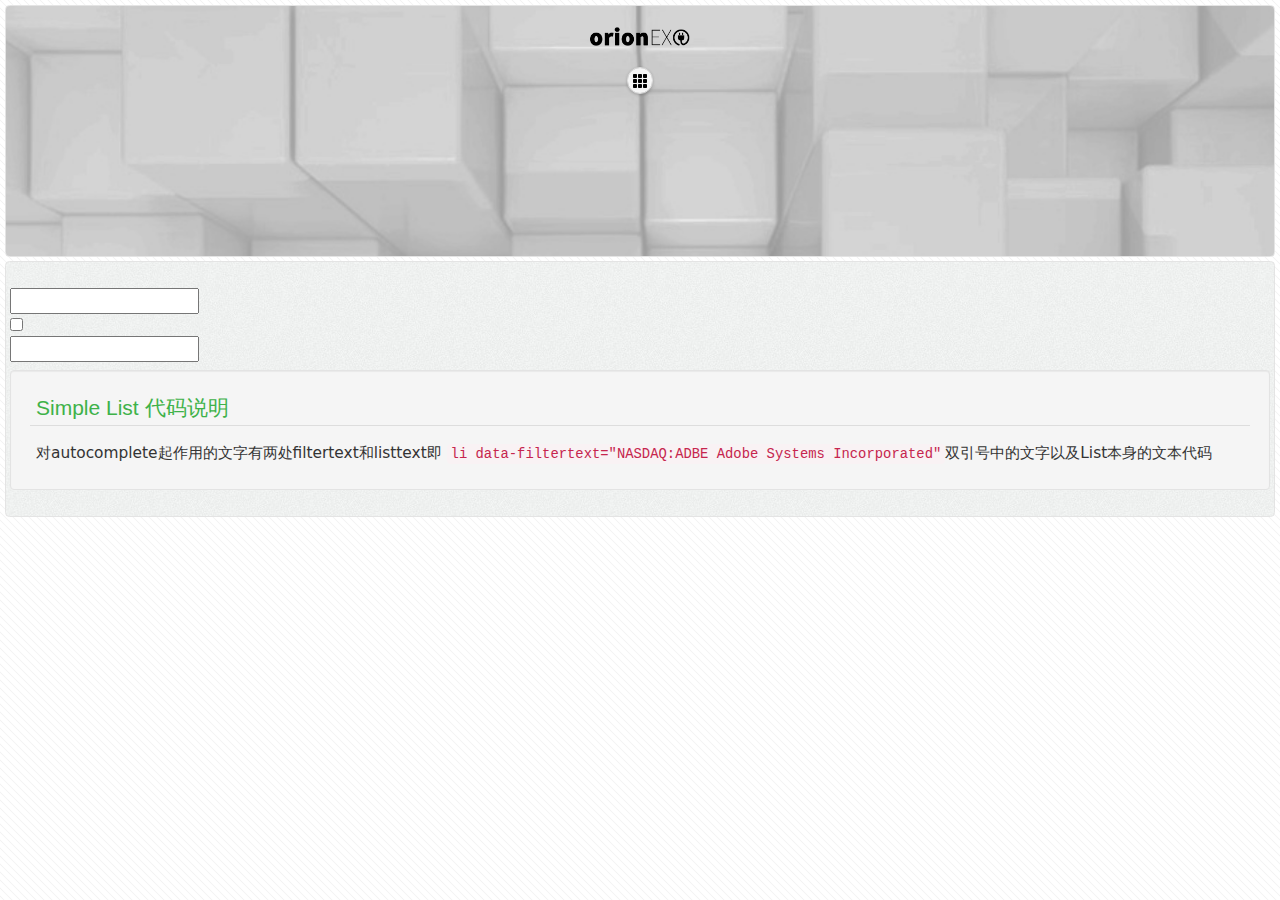
==== dynamic-create-form-items.html @ 2232504f "add files" ====
<!doctype html>
<head>
    <meta charset="utf-8">
    <meta name="viewport" content="width=device-width, initial-scale=1, user-scalable=no, target-densitydpi=device-dpi">
    <title>orionEX</title>
    <link href="style/themes/jquery.mobile-1.4.5.min.css" rel="stylesheet" type="text/css"/>
    <link rel="stylesheet" href="style/themes/bladecolor.min.css"/>
    <link rel="stylesheet" href="style/themes/bootstrap.min.css">
    <link rel="stylesheet" href="style/themes/font-awesome.min.css">
    <link rel="stylesheet" href="style/themes/jqm-demos.css">
    <script src="lib/jquery.min.js"></script>
    <script src="lib/jquery.mobile-1.4.5.js"></script>
    <script src="lib/knockout-3.2.0.min.js"></script>
    <script src="lib/oex/jqm-knockout.js"></script>
    <script src="lib/knockout-switch-case.js"></script>
    <link rel="shortcut icon" href="favicon.ico">
</head>
<body>
<div data-role="page" id="logonView" data-theme="a" style="background-image:url(images/bg/graphy-xs.png)">
    <div data-role="content" style="padding: 3px 3px;">
        <div class="jqm-block-content" style="margin: 2px 2px; padding: 8px 8px; background-image: url(images/bg/banner15.jpg); background-size:cover; border-color:#E4E4E4;">
            <p align="center"><img class="popphoto" src="images/exblack.png" height="24px"></p>
            <div class="ui-nodisc-icon ui-alt-icon" >
                <!-- Classes added to the wrapper -->
                <p align="center"><a href="#panelgrid" class="ui-btn ui-shadow ui-corner-all ui-icon-grid ui-btn-icon-notext ui-btn-inline" style="margin-right: 0px;">grid</a></p>
            </div>
        </div>
        <div class="jqm-block-content" style="margin: 2px 2px; margin-top:4px; padding: 6px 4px; background-image:url(images/tweets-bg.jpg); border-color:#E4E4E4;">
            <form class="ui-filterable">
                <div  data-bind="template: {name:'listTemplate', foreach:listItems}">

                </div>
            </form>


            <script type="text/html" id="listTemplate">
                <br>
                <!-- ko switch: $data.type -->
                <!-- ko case: 'string' -->
                <input type="text" />

                <!--/ko-->
                <!-- ko case: 'boolean' -->
                <input type="checkbox">
                <!--/ko-->
                <!--/ko-->

            </script>
            <div class="well" style="margin-top:8px;">
                <h3 style="padding: 6px 6px;">Simple List 代码说明</h3>
                <p style="padding: 6px 6px;">对autocomplete起作用的文字有两处filtertext和listtext即 <code>li data-filtertext="NASDAQ:ADBE Adobe Systems Incorporated"</code>双引号中的文字以及List本身的文本代码</p>
            </div>
        </div>
    </div>
    <div data-role="panel" id="panelgrid" data-position-fixed="true" data-position="left" data-display="overlay" data-theme="a">
        <p align="center"><img class="popphoto" src="images/exsm.png" height="18px"></p>
        <ul data-role="listview" data-inset="true" data-theme="b" class="ui-nodisc-icon ui-alt-icon">
            <li><a href="#" rel="external"> <img src="images/unknown.png" alt="plan" class="ui-li-icon"><font size="2">文档</font></a></li>
            <li><a href="#" rel="external"> <img src="images/ufo.png" alt="plan" class="ui-li-icon"><font size="2">样例</font></a></li>
        </ul>
        <div class="ui-nodisc-icon ui-alt-icon">
            <p align="center"><a href="#" data-rel="close" class="ui-btn ui-shadow ui-corner-all ui-icon-back ui-btn-icon-notext ui-btn-inline" style="margin-right: 0px;">back</a></p>
        </div>
    </div>
    <div data-role="popup" id="popupMessage" data-overlay-theme="a" data-theme="b" data-transition="pop" style="max-width:320px;" class="ui-corner-all">
        <div data-role="content" data-theme="d" class="ui-corner-bottom ui-content">
            <p align="center"><i class="fa fa-2x fa-frown-o"></i><br>
                <br>
                <font size="2">检查网络连接及用户名和密码</font></p>
            <br>
            <p align="center"><a href="#" data-role="button"  data-rel="back" data-transition="flow" data-theme="d">确定</a></p>
        </div>
    </div>
</div>

<script language="javascript">
    $(function(){
        var list = [{
            type:"string",
            name:"txtName",
            id:"txtName",
            value:"abc"
        },
            {
                type:"boolean",
                name:"txtGender",
                id:"txtGender",
                value:"true"
            },
            {
                type:"string",
                name:"txtGender",
                id:"txtGender",
                value:"true"
            },

        ];
        var viewmodel = {listItems : ko.observableArray(list)};
        ko.applyBindings(viewmodel, document.getElementById("logonView"));
    });

</script>
</body>

</html>
---- style/themes/bladecolor.min.css ----
/*!
* jQuery Mobile 1.4.2
* Git HEAD hash: 9d9a42a27d0c693e8b5569c3a10d771916af5045 <> Date: Fri Feb 28 2014 17:32:01 UTC
* http://jquerymobile.com
*
* Copyright 2010, 2014 jQuery Foundation, Inc. and other contributors
* Released under the MIT license.
* http://jquery.org/license
*
*/


/* Globals */
/* Font
-----------------------------------------------------------------------------------------------------------*/
html {
	font-size: 100%;
}
body,
input,
select,
textarea,
button,
.ui-btn {
	font-size: 1em;
	line-height: 1.3;
	    font-family: sans-serif /*{global-font-family}*/;
}
legend,
.ui-input-text input,
.ui-input-search input {
	color: inherit;
	text-shadow: inherit;
}
/* Form labels (overrides font-weight bold in bars, and mini font-size) */
.ui-mobile label,
div.ui-controlgroup-label {
	font-weight: normal;
	font-size: 16px;
}
/* Separators
-----------------------------------------------------------------------------------------------------------*/
/* Field contain separator (< 28em) */
.ui-field-contain {
	border-bottom-color: #828282;
	border-bottom-color: rgba(0,0,0,.15);
	border-bottom-width: 1px;
	border-bottom-style: solid;
}
/* Table opt-in classes: strokes between each row, and alternating row stripes */
/* Classes table-stroke and table-stripe are deprecated in 1.4. */
.table-stroke thead th,
.table-stripe thead th,
.table-stripe tbody tr:last-child {
	border-bottom: 1px solid #d6d6d6; /* non-RGBA fallback */
	border-bottom: 1px solid rgba(0,0,0,.1);
}
.table-stroke tbody th,
.table-stroke tbody td {
	border-bottom: 1px solid #e6e6e6; /* non-RGBA fallback  */
	border-bottom: 1px solid rgba(0,0,0,.05);
}
.table-stripe.table-stroke tbody tr:last-child th,
.table-stripe.table-stroke tbody tr:last-child td {
	border-bottom: 0;
}
.table-stripe tbody tr:nth-child(odd) td,
.table-stripe tbody tr:nth-child(odd) th {
	background-color: #eeeeee; /* non-RGBA fallback  */
	background-color: rgba(0,0,0,.04);
}
/* Buttons
-----------------------------------------------------------------------------------------------------------*/
.ui-btn,
label.ui-btn {
	font-weight: bold;
	border-width: 1px;
	border-style: solid;
}
.ui-btn:link {
	text-decoration: none !important;
}
.ui-btn-active {
	cursor: pointer;
}
/* Corner rounding
-----------------------------------------------------------------------------------------------------------*/
/* Class ui-btn-corner-all deprecated in 1.4 */
.ui-corner-all {
	-webkit-border-radius: 0.4em /*{global-radii-blocks}*/;
	border-radius: 0.4em /*{global-radii-blocks}*/;
}
/* Buttons */
.ui-btn-corner-all,
.ui-btn.ui-corner-all,
/* Slider track */
.ui-slider-track.ui-corner-all,
/* Flipswitch */
.ui-flipswitch.ui-corner-all,
/* Count bubble */
.ui-li-count {
	-webkit-border-radius: 1.3em /*{global-radii-buttons}*/;
	border-radius: 1.3em /*{global-radii-buttons}*/;
}
/* Icon-only buttons */
.ui-btn-icon-notext.ui-btn-corner-all,
.ui-btn-icon-notext.ui-corner-all {
	-webkit-border-radius: 1em;
	border-radius: 1em;
}
/* Radius clip workaround for cleaning up corner trapping */
.ui-btn-corner-all,
.ui-corner-all {
	-webkit-background-clip: padding;
	background-clip: padding-box;
}
/* Popup arrow */
.ui-popup.ui-corner-all > .ui-popup-arrow-guide {
	left: 0.4em /*{global-radii-blocks}*/;
	right: 0.4em /*{global-radii-blocks}*/;
	top: 0.4em /*{global-radii-blocks}*/;
	bottom: 0.4em /*{global-radii-blocks}*/;
}
/* Shadow
-----------------------------------------------------------------------------------------------------------*/
.ui-shadow {
	-webkit-box-shadow: 0 1px 3px /*{global-box-shadow-size}*/ rgba(0,0,0,.2) /*{global-box-shadow-color}*/;
	-moz-box-shadow: 0 1px 3px /*{global-box-shadow-size}*/ rgba(0,0,0,.2) /*{global-box-shadow-color}*/;
	box-shadow: 0 1px 3px /*{global-box-shadow-size}*/ rgba(0,0,0,.2) /*{global-box-shadow-color}*/;
}
.ui-shadow-inset {
	-webkit-box-shadow: inset 0 1px 3px /*{global-box-shadow-size}*/ rgba(0,0,0,.2) /*{global-box-shadow-color}*/;
	-moz-box-shadow: inset 0 1px 3px /*{global-box-shadow-size}*/ rgba(0,0,0,.2) /*{global-box-shadow-color}*/;
	box-shadow: inset 0 1px 3px /*{global-box-shadow-size}*/ rgba(0,0,0,.2) /*{global-box-shadow-color}*/;
}
.ui-overlay-shadow {
	-webkit-box-shadow: 0 0 12px 		rgba(0,0,0,.6);
	-moz-box-shadow: 0 0 12px 			rgba(0,0,0,.6);
	box-shadow: 0 0 12px 				rgba(0,0,0,.6);
}
/* Icons
-----------------------------------------------------------------------------------------------------------*/
.ui-btn-icon-left:after,
.ui-btn-icon-right:after,
.ui-btn-icon-top:after,
.ui-btn-icon-bottom:after,
.ui-btn-icon-notext:after {
	background-color: #000000 /*{global-icon-color}*/;
	background-color: rgba(0,0,0,0.3) /*{global-icon-disc}*/;
	background-position: center center;
	background-repeat: no-repeat;
	-webkit-border-radius: 1em;
	border-radius: 1em;
}
/* Alt icons */
.ui-alt-icon.ui-btn:after,
.ui-alt-icon .ui-btn:after,
html .ui-alt-icon.ui-checkbox-off:after,
html .ui-alt-icon.ui-radio-off:after,
html .ui-alt-icon .ui-checkbox-off:after,
html .ui-alt-icon .ui-radio-off:after {
	background-color: #000000 /*{global-icon-color}*/;
	background-color: 					rgba(0,0,0,.15);
}
/* No disc */
.ui-nodisc-icon.ui-btn:after,
.ui-nodisc-icon .ui-btn:after {
	background-color: transparent;
}
/* Icon shadow */
.ui-shadow-icon.ui-btn:after,
.ui-shadow-icon .ui-btn:after {
	-webkit-box-shadow: 0 1px 0 rgba(255,255,255,.4) /*{global-icon-shadow}*/;
	-moz-box-shadow: 0 1px 0 rgba(255,255,255,.4) /*{global-icon-shadow}*/;
	box-shadow: 0 1px 0 rgba(255,255,255,.4) /*{global-icon-shadow}*/;
}
/* Checkbox and radio */
.ui-btn.ui-checkbox-off:after,
.ui-btn.ui-checkbox-on:after,
.ui-btn.ui-radio-off:after,
.ui-btn.ui-radio-on:after {
	display: block;
	width: 18px;
	height: 18px;
	margin: -9px 2px 0 2px;
}
.ui-checkbox-off:after,
.ui-btn.ui-radio-off:after {
	filter: Alpha(Opacity=30);
	opacity: .3;
}
.ui-btn.ui-checkbox-off:after,
.ui-btn.ui-checkbox-on:after {
	-webkit-border-radius: .1875em;
	border-radius: .1875em;
}
.ui-radio .ui-btn.ui-radio-on:after {
	background-image: none;
	background-color: #fff;
	width: 8px;
	height: 8px;
	border-width: 5px;
	border-style: solid; 
}
.ui-alt-icon.ui-btn.ui-radio-on:after,
.ui-alt-icon .ui-btn.ui-radio-on:after {
	background-color: #000;
}
/* Loader */
.ui-icon-loading {
	background: url("images/ajax-loader.gif");
	background-size: 2.875em 2.875em;
}.ui-bar-a,.ui-page-theme-a .ui-bar-inherit,html .ui-bar-a .ui-bar-inherit,html .ui-body-a .ui-bar-inherit,html body .ui-group-theme-a .ui-bar-inherit{background-color:#ed1e79 ;border-color:#dddddd ;color:#ffffff ;text-shadow:0  1px  0  #8b7979 ;font-weight:bold;}.ui-bar-a{border-width:1px;border-style:solid;}.ui-overlay-a,.ui-page-theme-a,.ui-page-theme-a .ui-panel-wrapper{
	background-color: #E7E7E7;
	border-color: #bbbbbb;
	color: #333333;
	text-shadow: 0 0 0 #f3f3f3;
}.ui-body-a,.ui-page-theme-a .ui-body-inherit,html .ui-bar-a .ui-body-inherit,html .ui-body-a .ui-body-inherit,html body .ui-group-theme-a .ui-body-inherit,html .ui-panel-page-container-a{background-color:#ffffff ;border-color:#dddddd ;color:#333333 ;text-shadow:0  1px  0  #f3f3f3 ;}.ui-body-a{border-width:1px;border-style:solid;}.ui-page-theme-a a,html .ui-bar-a a,html .ui-body-a a,html body .ui-group-theme-a a{color:#3388cc ;font-weight:bold;}.ui-page-theme-a a:visited,html .ui-bar-a a:visited,html .ui-body-a a:visited,html body .ui-group-theme-a a:visited{   color:#3388cc ;}.ui-page-theme-a a:hover,html .ui-bar-a a:hover,html .ui-body-a a:hover,html body .ui-group-theme-a a:hover{color:#005599 ;}.ui-page-theme-a a:active,html .ui-bar-a a:active,html .ui-body-a a:active,html body .ui-group-theme-a a:active{color:#005599 ;}.ui-page-theme-a .ui-btn,html .ui-bar-a .ui-btn,html .ui-body-a .ui-btn,html body .ui-group-theme-a .ui-btn,html head + body .ui-btn.ui-btn-a,.ui-page-theme-a .ui-btn:visited,html .ui-bar-a .ui-btn:visited,html .ui-body-a .ui-btn:visited,html body .ui-group-theme-a .ui-btn:visited,html head + body .ui-btn.ui-btn-a:visited{background-color:#f6f6f6 ;border-color:#dddddd ;color:#333333 ;text-shadow:0  1px  0  #f3f3f3 ;}.ui-page-theme-a .ui-btn:hover,html .ui-bar-a .ui-btn:hover,html .ui-body-a .ui-btn:hover,html body .ui-group-theme-a .ui-btn:hover,html head + body .ui-btn.ui-btn-a:hover{background-color:#ededed ;border-color:#dddddd ;color:#333333 ;text-shadow:0  1px  0  #f3f3f3 ;}.ui-page-theme-a .ui-btn:active,html .ui-bar-a .ui-btn:active,html .ui-body-a .ui-btn:active,html body .ui-group-theme-a .ui-btn:active,html head + body .ui-btn.ui-btn-a:active{background-color:#e8e8e8 ;border-color:#dddddd ;color:#333333 ;text-shadow:0  1px  0  #f3f3f3 ;}.ui-page-theme-a .ui-btn.ui-btn-active,html .ui-bar-a .ui-btn.ui-btn-active,html .ui-body-a .ui-btn.ui-btn-active,html body .ui-group-theme-a .ui-btn.ui-btn-active,html head + body .ui-btn.ui-btn-a.ui-btn-active,.ui-page-theme-a .ui-checkbox-on:after,html .ui-bar-a .ui-checkbox-on:after,html .ui-body-a .ui-checkbox-on:after,html body .ui-group-theme-a .ui-checkbox-on:after,.ui-btn.ui-checkbox-on.ui-btn-a:after,.ui-page-theme-a .ui-flipswitch-active,html .ui-bar-a .ui-flipswitch-active,html .ui-body-a .ui-flipswitch-active,html body .ui-group-theme-a .ui-flipswitch-active,html body .ui-flipswitch.ui-bar-a.ui-flipswitch-active,.ui-page-theme-a .ui-slider-track .ui-btn-active,html .ui-bar-a .ui-slider-track .ui-btn-active,html .ui-body-a .ui-slider-track .ui-btn-active,html body .ui-group-theme-a .ui-slider-track .ui-btn-active,html body div.ui-slider-track.ui-body-a .ui-btn-active{background-color:#ed1e79 ;border-color:#ed1e79 ;color:#ffffff ;text-shadow:0  1px  0  #444444 ;}.ui-page-theme-a .ui-radio-on:after,html .ui-bar-a .ui-radio-on:after,html .ui-body-a .ui-radio-on:after,html body .ui-group-theme-a .ui-radio-on:after,.ui-btn.ui-radio-on.ui-btn-a:after{border-color:#ed1e79 ;}.ui-page-theme-a .ui-btn:focus,html .ui-bar-a .ui-btn:focus,html .ui-body-a .ui-btn:focus,html body .ui-group-theme-a .ui-btn:focus,html head + body .ui-btn.ui-btn-a:focus,.ui-page-theme-a .ui-focus,html .ui-bar-a .ui-focus,html .ui-body-a .ui-focus,html body .ui-group-theme-a .ui-focus,html head + body .ui-btn-a.ui-focus,html head + body .ui-body-a.ui-focus{-webkit-box-shadow:0 0 12px #ed1e79 ;-moz-box-shadow:0 0 12px #ed1e79 ;box-shadow:0 0 12px #ed1e79 ;}.ui-bar-b,.ui-page-theme-b .ui-bar-inherit,html .ui-bar-b .ui-bar-inherit,html .ui-body-b .ui-bar-inherit,html body .ui-group-theme-b .ui-bar-inherit{background-color:#33ccff ;border-color:#dddddd ;color:#ffffff ;text-shadow:0  1px  0  #4a8c96 ;font-weight:bold;}.ui-bar-b{border-width:1px;border-style:solid;}.ui-overlay-b,.ui-page-theme-b,.ui-page-theme-b .ui-panel-wrapper{background-color:#f9f9f9 ;border-color:#bbbbbb ;color:#333333 ;text-shadow:0  1px  0  #f3f3f3 ;}.ui-body-b,.ui-page-theme-b .ui-body-inherit,html .ui-bar-b .ui-body-inherit,html .ui-body-b .ui-body-inherit,html body .ui-group-theme-b .ui-body-inherit,html .ui-panel-page-container-b{background-color:#ffffff ;border-color:#dddddd ;color:#333333 ;text-shadow:0  1px  0  #f3f3f3 ;}.ui-body-b{border-width:1px;border-style:solid;}.ui-page-theme-b a,html .ui-bar-b a,html .ui-body-b a,html body .ui-group-theme-b a{color:#3388cc ;font-weight:bold;}.ui-page-theme-b a:visited,html .ui-bar-b a:visited,html .ui-body-b a:visited,html body .ui-group-theme-b a:visited{   color:#3388cc ;}.ui-page-theme-b a:hover,html .ui-bar-b a:hover,html .ui-body-b a:hover,html body .ui-group-theme-b a:hover{color:#005599 ;}.ui-page-theme-b a:active,html .ui-bar-b a:active,html .ui-body-b a:active,html body .ui-group-theme-b a:active{color:#005599 ;}.ui-page-theme-b .ui-btn,html .ui-bar-b .ui-btn,html .ui-body-b .ui-btn,html body .ui-group-theme-b .ui-btn,html head + body .ui-btn.ui-btn-b,.ui-page-theme-b .ui-btn:visited,html .ui-bar-b .ui-btn:visited,html .ui-body-b .ui-btn:visited,html body .ui-group-theme-b .ui-btn:visited,html head + body .ui-btn.ui-btn-b:visited{background-color:#f6f6f6 ;border-color:#dddddd ;color:#333333 ;text-shadow:0  1px  0  #f3f3f3 ;}.ui-page-theme-b .ui-btn:hover,html .ui-bar-b .ui-btn:hover,html .ui-body-b .ui-btn:hover,html body .ui-group-theme-b .ui-btn:hover,html head + body .ui-btn.ui-btn-b:hover{background-color:#ededed ;border-color:#dddddd ;color:#333333 ;text-shadow:0  1px  0  #f3f3f3 ;}.ui-page-theme-b .ui-btn:active,html .ui-bar-b .ui-btn:active,html .ui-body-b .ui-btn:active,html body .ui-group-theme-b .ui-btn:active,html head + body .ui-btn.ui-btn-b:active{background-color:#e8e8e8 ;border-color:#dddddd ;color:#333333 ;text-shadow:0  1px  0  #f3f3f3 ;}.ui-page-theme-b .ui-btn.ui-btn-active,html .ui-bar-b .ui-btn.ui-btn-active,html .ui-body-b .ui-btn.ui-btn-active,html body .ui-group-theme-b .ui-btn.ui-btn-active,html head + body .ui-btn.ui-btn-b.ui-btn-active,.ui-page-theme-b .ui-checkbox-on:after,html .ui-bar-b .ui-checkbox-on:after,html .ui-body-b .ui-checkbox-on:after,html body .ui-group-theme-b .ui-checkbox-on:after,.ui-btn.ui-checkbox-on.ui-btn-b:after,.ui-page-theme-b .ui-flipswitch-active,html .ui-bar-b .ui-flipswitch-active,html .ui-body-b .ui-flipswitch-active,html body .ui-group-theme-b .ui-flipswitch-active,html body .ui-flipswitch.ui-bar-b.ui-flipswitch-active,.ui-page-theme-b .ui-slider-track .ui-btn-active,html .ui-bar-b .ui-slider-track .ui-btn-active,html .ui-body-b .ui-slider-track .ui-btn-active,html body .ui-group-theme-b .ui-slider-track .ui-btn-active,html body div.ui-slider-track.ui-body-b .ui-btn-active{background-color:#33ccff ;border-color:#33ccff ;color:#ffffff ;text-shadow:0  1px  0  #39657f ;}.ui-page-theme-b .ui-radio-on:after,html .ui-bar-b .ui-radio-on:after,html .ui-body-b .ui-radio-on:after,html body .ui-group-theme-b .ui-radio-on:after,.ui-btn.ui-radio-on.ui-btn-b:after{border-color:#33ccff ;}.ui-page-theme-b .ui-btn:focus,html .ui-bar-b .ui-btn:focus,html .ui-body-b .ui-btn:focus,html body .ui-group-theme-b .ui-btn:focus,html head + body .ui-btn.ui-btn-b:focus,.ui-page-theme-b .ui-focus,html .ui-bar-b .ui-focus,html .ui-body-b .ui-focus,html body .ui-group-theme-b .ui-focus,html head + body .ui-btn-b.ui-focus,html head + body .ui-body-b.ui-focus{-webkit-box-shadow:0 0 12px #33ccff ;-moz-box-shadow:0 0 12px #33ccff ;box-shadow:0 0 12px #33ccff ;}.ui-bar-c,.ui-page-theme-c .ui-bar-inherit,html .ui-bar-c .ui-bar-inherit,html .ui-body-c .ui-bar-inherit,html body .ui-group-theme-c .ui-bar-inherit{background-color:#56ff00 ;border-color:#dddddd ;color:#ffffff ;text-shadow:0  2px  0  #58d917 ;font-weight:bold;}.ui-bar-c{border-width:1px;border-style:solid;}.ui-overlay-c,.ui-page-theme-c,.ui-page-theme-c .ui-panel-wrapper{background-color:#f9f9f9 ;border-color:#bbbbbb ;color:#333333 ;text-shadow:0  1px  0  #f3f3f3 ;}.ui-body-c,.ui-page-theme-c .ui-body-inherit,html .ui-bar-c .ui-body-inherit,html .ui-body-c .ui-body-inherit,html body .ui-group-theme-c .ui-body-inherit,html .ui-panel-page-container-c{background-color:#ffffff ;border-color:#dddddd ;color:#3e7a7e ;text-shadow:0  0px  0  #f3f3f3 ;}.ui-body-c{border-width:1px;border-style:solid;}.ui-page-theme-c a,html .ui-bar-c a,html .ui-body-c a,html body .ui-group-theme-c a{color:#3388cc ;font-weight:bold;}.ui-page-theme-c a:visited,html .ui-bar-c a:visited,html .ui-body-c a:visited,html body .ui-group-theme-c a:visited{   color:#3388cc ;}.ui-page-theme-c a:hover,html .ui-bar-c a:hover,html .ui-body-c a:hover,html body .ui-group-theme-c a:hover{color:#005599 ;}.ui-page-theme-c a:active,html .ui-bar-c a:active,html .ui-body-c a:active,html body .ui-group-theme-c a:active{color:#005599 ;}.ui-page-theme-c .ui-btn,html .ui-bar-c .ui-btn,html .ui-body-c .ui-btn,html body .ui-group-theme-c .ui-btn,html head + body .ui-btn.ui-btn-c,.ui-page-theme-c .ui-btn:visited,html .ui-bar-c .ui-btn:visited,html .ui-body-c .ui-btn:visited,html body .ui-group-theme-c .ui-btn:visited,html head + body .ui-btn.ui-btn-c:visited{background-color:#f6f6f6 ;border-color:#dddddd ;color:#333333 ;text-shadow:0  1px  0  #f3f3f3 ;}.ui-page-theme-c .ui-btn:hover,html .ui-bar-c .ui-btn:hover,html .ui-body-c .ui-btn:hover,html body .ui-group-theme-c .ui-btn:hover,html head + body .ui-btn.ui-btn-c:hover{background-color:#ededed ;border-color:#dddddd ;color:#333333 ;text-shadow:0  1px  0  #f3f3f3 ;}.ui-page-theme-c .ui-btn:active,html .ui-bar-c .ui-btn:active,html .ui-body-c .ui-btn:active,html body .ui-group-theme-c .ui-btn:active,html head + body .ui-btn.ui-btn-c:active{background-color:#e8e8e8 ;border-color:#dddddd ;color:#333333 ;text-shadow:0  1px  0  #f3f3f3 ;}.ui-page-theme-c .ui-btn.ui-btn-active,html .ui-bar-c .ui-btn.ui-btn-active,html .ui-body-c .ui-btn.ui-btn-active,html body .ui-group-theme-c .ui-btn.ui-btn-active,html head + body .ui-btn.ui-btn-c.ui-btn-active,.ui-page-theme-c .ui-checkbox-on:after,html .ui-bar-c .ui-checkbox-on:after,html .ui-body-c .ui-checkbox-on:after,html body .ui-group-theme-c .ui-checkbox-on:after,.ui-btn.ui-checkbox-on.ui-btn-c:after,.ui-page-theme-c .ui-flipswitch-active,html .ui-bar-c .ui-flipswitch-active,html .ui-body-c .ui-flipswitch-active,html body .ui-group-theme-c .ui-flipswitch-active,html body .ui-flipswitch.ui-bar-c.ui-flipswitch-active,.ui-page-theme-c .ui-slider-track .ui-btn-active,html .ui-bar-c .ui-slider-track .ui-btn-active,html .ui-body-c .ui-slider-track .ui-btn-active,html body .ui-group-theme-c .ui-slider-track .ui-btn-active,html body div.ui-slider-track.ui-body-c .ui-btn-active{background-color:#56ff00 ;border-color:#56ff00 ;color:#ffffff ;text-shadow:0  1px  0  #58d917 ;}.ui-page-theme-c .ui-radio-on:after,html .ui-bar-c .ui-radio-on:after,html .ui-body-c .ui-radio-on:after,html body .ui-group-theme-c .ui-radio-on:after,.ui-btn.ui-radio-on.ui-btn-c:after{border-color:#56ff00 ;}.ui-page-theme-c .ui-btn:focus,html .ui-bar-c .ui-btn:focus,html .ui-body-c .ui-btn:focus,html body .ui-group-theme-c .ui-btn:focus,html head + body .ui-btn.ui-btn-c:focus,.ui-page-theme-c .ui-focus,html .ui-bar-c .ui-focus,html .ui-body-c .ui-focus,html body .ui-group-theme-c .ui-focus,html head + body .ui-btn-c.ui-focus,html head + body .ui-body-c.ui-focus{-webkit-box-shadow:0 0 12px #56ff00 ;-moz-box-shadow:0 0 12px #56ff00 ;box-shadow:0 0 12px #56ff00 ;}.ui-disabled,.ui-state-disabled,button[disabled],.ui-select .ui-btn.ui-state-disabled{filter:Alpha(Opacity=30);opacity:.3;cursor:default !important;pointer-events:none;}.ui-btn:focus,.ui-btn.ui-focus{outline:0;}.ui-noboxshadow .ui-shadow,.ui-noboxshadow .ui-shadow-inset,.ui-noboxshadow .ui-overlay-shadow,.ui-noboxshadow .ui-shadow-icon.ui-btn:after,.ui-noboxshadow .ui-shadow-icon .ui-btn:after,.ui-noboxshadow .ui-focus,.ui-noboxshadow .ui-btn:focus,.ui-noboxshadow  input:focus,.ui-noboxshadow .ui-panel{-webkit-box-shadow:none !important;-moz-box-shadow:none !important;box-shadow:none !important;}.ui-noboxshadow .ui-btn:focus,.ui-noboxshadow .ui-focus{outline-width:1px;outline-style:auto;}
---- style/themes/jqm-demos.css ----
/* JQM Demos custom CSS */

/* Header */
.jqm-demos .jqm-header {
	background: #fff;
	border-top: 4px solid #3eb249;
	border-bottom-color: #eee;
}
.jqm-demos .jqm-header h2 {
	padding: .4em 0 .1em;
	margin: 0 3em;
}
.jqm-demos .jqm-header h2 a {
	display: inline-block;
	text-decoration: none;
	min-height: 40px;
}
.jqm-demos .jqm-header h2 img {
	display: block;
	width: 140px;
	height: auto;
}
.jqm-demos .jqm-header h2 > img {
	display: inline-block;
}
.jqm-demos .jqm-header p {
	position: absolute;
	bottom: -2em;
	left: 1em;
	margin: 0;
	color: #666;
	font-family: 'Open Sans', sans-serif;
	font-weight: 300;
	text-transform: uppercase;
}
.jqm-demos .jqm-header .ui-btn {
	width: 2em;
	height: 2em;
	background: none;
	border: 0;
	top: 50%;
	margin-top: -1em;
	-webkit-border-radius: .3125em;
	border-radius: .3125em;
	opacity: .4;
	filter: Alpha(Opacity=40);
}

/* Footer */
.jqm-demos .jqm-footer.ui-footer {
	position: absolute;
	bottom: 0;
	padding-bottom: 0;
}
.jqm-demos .jqm-footer {
	border-top: 1px solid #3eb249;
}
.jqm-demos .jqm-footer p {
	font-size: .8em;
	color: #999;
	font-family: 'Open Sans', sans-serif;
	font-weight: 300;
	margin: 0 1.25em 1.25em;
}
.jqm-demos .jqm-footer p:first-child {
	font-size: 1em;
	color: #666;
	font-weight: 400;
	margin: 1em 1em .75em;
}

/* Content */
.jqm-demos .jqm-content {
	padding-top: 3em;
}
.jqm-demos .jqm-content > h1,
.jqm-demos .jqm-content > h2,
.jqm-demos .jqm-content > h3,
.jqm-demos .jqm-content > p,
.jqm-demos .jqm-content > ul li,
.jqm-demos .jqm-content > a {
	font-family: 'Open Sans', sans-serif;
	font-weight: 300;
}
.jqm-demos .jqm-content > h1 {
	font-size: 2.4em;
	margin: 0 0 .625em;
}
.jqm-demos .jqm-content > h2 {
	color: #3eb249;
	background-color: transparent;
	border-bottom: 1px solid #ddd;
	font-size: 1.6em;
	padding-bottom: .2em;
	margin: 0 0 .7375em;
}
.jqm-demos .jqm-content > h3 {
	color: #3eb249;
	background-color: transparent;
	font-size: 1.4em;
	margin: 0 0 1em;
}
.jqm-demos .jqm-content > p {
	font-size: 1.2em;
	line-height: 1.5;
}
.jqm-demos .jqm-content > ul:not(.jqm-list) li {
	font-size: 1.2em;
	line-height: 1.5;
}
.jqm-demos .jqm-content > p {
	margin: 0 0 1.25em;
}
.jqm-demos .jqm-content > ul,
.jqm-demos .jqm-content > ol {
	padding-left: 1.3em;
}
.jqm-demos .jqm-content > .ui-listview {
	padding-left: 0;
}
.jqm-demos .jqm-content > a,
.jqm-demos .jqm-content > p a,
.jqm-demos .jqm-content > ul:not(.jqm-list) li a {
	font-weight: 400;
	text-decoration: none;
}
.jqm-demos .jqm-content strong {
	font-weight: 700;
}
.jqm-demos .jqm-content > p strong {
	font-weight: 400;
}

/* Homepage */
.jqm-home > .jqm-content > img {
	width: 400px;
	max-width: 100%;
	display: block;
	margin: 2.5em 0;
}
.jqm-home .ui-grid-a {
	margin: 2.5em -.5em -.5em;
}
.jqm-block-content {
	margin: .5em;
	padding: 1em;
	background-color: #fff;
	border: 1px solid #eee;
	-webkit-border-radius: .3125em;
	border-radius: .3125em;
	font-family: 'Open Sans', sans-serif;
}
.jqm-block-content h3 {
	font-size: 1.5em;
	font-weight: 300;
	color: #3eb249;
	border-bottom: 1px solid #ddd;
	padding-bottom: .25em;
	margin: 0 0 .5em;
}
.jqm-block-content p {
	font-size: 1.1em;
	font-weight: 300;
	line-height: 1.4;
	margin: .7em 0;
}
.jqm-block-content p:last-child {
	margin-bottom: 0;
	font-family: Segoe, "Segoe UI", "DejaVu Sans", "Trebuchet MS", Verdana, sans-serif;
}
.jqm-block-content a:link {
	font-weight: 300;
	text-decoration: none;
}

/* Code */
.jqm-content pre,
.jqm-content code {
	font-family: "Consolas", "Bitstream Vera Sans Mono", "Courier New", Courier, monospace;
	background: #e5e5e5;
	background: rgba(0,0,0,.05);
	padding: 0 .125em;
}
.jqm-content pre {
	padding: 0 1em 1.2em;
	white-space: pre-wrap;
}
.jqm-content pre > code {
	padding: 0;
	background: none;
	font-size: .9em;
}

/* Lists */
.jqm-demos .jqm-search .jqm-list {
	margin: 0 -1em 1em;
}
.jqm-demos .jqm-list .ui-btn,
.jqm-demos .jqm-list .ui-btn:visited,
.jqm-demos .jqm-list .ui-li-divider {
	font-family: 'Open Sans', sans-serif;
	font-weight: 300;
	text-shadow: none !important;
}
.jqm-demos .jqm-list .ui-btn:hover,
.jqm-demos .jqm-list .ui-btn:active {
	color: #3388cc;
}
.jqm-demos .jqm-list .ui-btn.ui-btn-active {
	color: #fff;
}
.jqm-demos .jqm-list .ui-li-divider {
	color: #3eb249;
}

/* Navmenu */
.jqm-navmenu-panel .ui-listview > li .ui-collapsible-heading {
	margin: 0;
}
.jqm-navmenu-panel .ui-collapsible.ui-li-static {
	padding: 0;
	border: none !important;
}
.jqm-navmenu-panel .ui-collapsible + li > .ui-btn,
.jqm-navmenu-panel .ui-collapsible + .ui-collapsible > .ui-collapsible-heading > .ui-btn,
.jqm-navmenu-panel .ui-panel-inner > .ui-listview > li.ui-first-child .ui-btn {
	border-top: none !important;
}
.jqm-navmenu-panel .ui-listview .ui-listview .ui-btn {
	padding-left: 1.5em;
	color: #999;
}
.jqm-navmenu-panel .ui-listview .ui-listview .ui-btn.ui-btn-active {
	color: #fff;
}
.jqm-navmenu-panel .ui-btn:after {
	opacity: .4;
	filter: Alpha(Opacity=40);
}
.jqm-demos .jqm-navmenu-panel.jqm-panel-page-nav {
	display: none;
	position: absolute;
	top: 178px;
	left: 12px;
}
.jqm-demos .jqm-navmenu-panel.jqm-panel-page-nav ul li:first-child a{
	border-top: none;
}
/* Search */
.jqm-search-panel .ui-panel-inner {
	padding-top: 0;
}
.jqm-search-panel .ui-input-search {
	margin: 1em 0;
}
.jqm-search-panel .ui-input-search.ui-focus {
	-webkit-box-shadow: inset 0 1px 3px rgba(0,0,0,.2);
	-moz-box-shadow: inset 0 1px 3px rgba(0,0,0,.2);
	box-shadow: inset 0 1px 3px rgba(0,0,0,.2);
}
.jqm-list .jqm-search-results-keywords {
    padding: .46857em 0 0;
    font-size: .8em;
    font-weight: 300;
    color: #999;
    display: block;
	text-overflow: ellipsis;
	overflow: hidden;
	white-space: nowrap;
}
.ui-btn-active .jqm-search-results-keywords {
    color: #fff;
}
.jqm-search-results-highlight {
    color: #3388cc;
    font-weight: 400;
}
.ui-btn-active .jqm-search-results-highlight {
    color: #fff;
    font-weight: 300;
}

/* Quick links */
.jqm-demos .jqm-content .jqm-deeplink {
	display: block;
	color: #999;
	font-weight: 300;
	border-top: 1px solid #eee;
	text-align: right;
	padding-top: .2em;
	margin: 0 0 1.5em;
}
.jqm-demos .jqm-content .jqm-deeplink:after {
	content: "";
	display: block;
	float: right;
	margin: .1em 0 0 .5em;
	width: 1em;
	height: 1em;
	background-position: center center;
	background-repeat: no-repeat;
	opacity: .4;
	filter: Alpha(Opacity=40);
}

/* View source links */
.jqm-demos .jqm-content .jqm-view-source-link,
.jqm-demos .jqm-content .jqm-view-source-link:visited,
.jqm-demos .jqm-content .jqm-view-source-link:hover,
.jqm-demos .jqm-content .jqm-view-source-link:active {
	color: #3eb249;
	font-family: 'Open Sans', sans-serif;
	font-weight: 400;
	margin: 2em 0 1.5em 1em;
}
.jqm-demos .jqm-content .jqm-view-source-link.ui-btn-active:link {
	color: #fff;
}

@media (min-width: 60em) {
	.jqm-demos .jqm-header h2 {
		padding: 1em 0 .7em;
		margin: 0 1em 0 3%;
		text-align: left;
	}
	.jqm-demos .jqm-header h2 img {
		width: 275px;
		height: 78px;
	}
	.jqm-demos .jqm-header p {
		bottom: auto;
		left: auto;
		top: 50%;
		right: 15%;
		font-size: 1.2em;
		margin-top: -.625em;
	}
	.jqm-demos .jqm-navmenu-link {
		display: none;
	}
	.jqm-demos .jqm-search-link {
		right: 3%;
	}
	.jqm-demos .jqm-footer p {
		float: right;
		margin: 1.5em 3% 1.5em 1.5em;
	}
	.jqm-demos .jqm-footer p:first-child {
		float: left;
		margin: 1.25em 1.25em 1.25em 3%;
	}
	.jqm-demos .jqm-navmenu-panel {
		visibility: visible;
		position: relative;
		left: 0;
		float: left;
		width: 25%;
		background: none;
		-webkit-transition: none !important;
		-moz-transition: none !important;
		transition: none !important;
		-webkit-transform: none !important;
		-moz-transform: none !important;
		transform: none !important;
		-webkit-box-shadow: none;
		-moz-box-shadow: none;
		box-shadow: none;
	}
	.jqm-demos.jqm-panel-page .jqm-navmenu-panel {
		display: none;
	}
	html .jqm-demos.jqm-panel-page .jqm-navmenu-panel.jqm-panel-page-nav {
		display: block;
	}
	.jqm-demos .jqm-navmenu-panel .ui-panel-inner {
		margin-top: 3em;
		margin-bottom: 3em;
	}
	.jqm-demos .jqm-content {
		width: 67%;
		padding-top: 2em;
		padding-left: 5%;
		padding-right: 3%;
		float: right;
	}
    .jqm-demos .jqm-content.jqm-fullwidth {
		width: auto;
		padding-left: 15%;
		padding-right: 15%;
		float: none;
	}
	.jqm-navmenu-panel .ui-listview .ui-btn {
		padding-left: 12.5%;
	}
	.jqm-navmenu-panel .ui-listview .ui-listview .ui-btn {
		padding-left: 15%;
	}
	.jqm-navmenu-panel .ui-collapsible,
	.jqm-navmenu-panel .ui-collapsible-content,
	.jqm-navmenu-panel .ui-btn {
		background: none !important;
		border-color: #ddd !important;
	}
	.jqm-navmenu-panel .ui-btn.ui-btn-active {
		color: #3388cc !important;
	}
	.jqm-navmenu-panel .ui-btn::after {
		opacity: 0;
		-webkit-transition: opacity 500ms ease;
		-moz-transition: opacity 500ms ease;
		transition: opacity 500ms ease;
	}
	.jqm-navmenu-panel .ui-btn:hover::after {
		opacity: .4;
	}
	.jqm-search-panel {
		width: 26em;
		right: -26em;
		z-index: 1003; /* Puts the panel on top of the dismiss modal which is not adjusted to custom width */
	}
	.jqm-search-panel.ui-panel-animate.ui-panel-position-right {
		-webkit-transform: translate3d(26em,0,0);
		-moz-transform: translate3d(26em,0,0);
		transform: translate3d(26em,0,0);
	}
	.ui-panel-dismiss-open.ui-panel-dismiss-position-right {
		left: -17em;
		right: 17em;
	}
}
@media (min-width: 35em) {
	.jqm-block-content {
		min-height: 18em;
	}
}

/* View source popup */
#jqm-view-source-popup.ui-popup-container {
	width: 90%;
	max-width: 1500px;
}
.jqm-view-source .ui-collapsible-set {
	margin: 0;
}
.jqm-view-source .ui-collapsible-heading .ui-btn {
	font-family: 'Open Sans', sans-serif;
	font-weight: 400;
}
.jqm-view-source .ui-collapsible-heading .ui-btn-inner {
	padding: .4em;
}
.jqm-view-source .ui-collapsible-content {
	padding: 0;
	overflow: auto;
}
.jqm-view-source .ui-collapsible-content .phpStatus {
	padding: 1em;
}
.jqm-view-source .ui-collapsible-content > div,
.jqm-view-source .ui-collapsible-content .syntaxhighlighter {
	border-bottom-right-radius: inherit;
	border-bottom-left-radius: inherit;
}
.jqm-view-source .ui-collapsible-content::-webkit-scrollbar {
    width: 5px;
}
.jqm-view-source .ui-collapsible-content::-webkit-scrollbar-track {
    background: transparent;
}
.jqm-view-source .ui-collapsible-content::-webkit-scrollbar-thumb {
	background: #435A5F;
	border: solid #222;
	border-width: 12px 2px 12px 0;
	border-bottom-right-radius: 5px;
}
.jqm-view-source .ui-collapsible-content td.code .container > textarea {
	resize: none;
}

/* Button C - HTML */
.jqm-view-source .ui-btn.ui-btn-c,
.jqm-view-source .ui-btn.ui-btn-c:visited,
.jqm-view-source .ui-btn.ui-btn-c:hover,
.jqm-view-source .ui-btn.ui-btn-c:active,
.jqm-view-source .ui-btn.ui-btn-c.ui-btn-active {
	background: #005aff;
	border-color: #0033cc;
	color: #fff;
	text-shadow: 0 1px 0 #0033cc;
}
/* Button D - PHP */
.jqm-view-source .ui-btn.ui-btn-d,
.jqm-view-source .ui-btn.ui-btn-d:visited,
.jqm-view-source .ui-btn.ui-btn-d:hover,
.jqm-view-source .ui-btn.ui-btn-d:active,
.jqm-view-source .ui-btn.ui-btn-d.ui-btn-active {
	background: #ed1c24;
	border-color: #ff0000;
	color: #fff;
	text-shadow: 0 1px 0 #ff0000;
}
/* Button E - JS */
.jqm-view-source .ui-btn.ui-btn-e,
.jqm-view-source .ui-btn.ui-btn-e:visited,
.jqm-view-source .ui-btn.ui-btn-e:hover,
.jqm-view-source .ui-btn.ui-btn-e:active,
.jqm-view-source .ui-btn.ui-btn-e.ui-btn-active {
	background: #3EB249;
	border-color: #108040;
	color: #fff;
	text-shadow: 0 1px 0 #108040;
}
/* Button F - CSS */
.jqm-view-source .ui-btn.ui-btn-f,
.jqm-view-source .ui-btn.ui-btn-f:visited,
.jqm-view-source .ui-btn.ui-btn-f:hover,
.jqm-view-source .ui-btn.ui-btn-f:active,
.jqm-view-source .ui-btn.ui-btn-f.ui-btn-active {
	background: #ec008c;
	border-color: #cc0099;
	color: #fff;
	text-shadow: 0 1px 0 #cc0099;
}

/**
 * SyntaxHighlighter
 * http://alexgorbatchev.com/SyntaxHighlighter
 *
 * SyntaxHighlighter is donationware. If you are using it, please donate.
 * http://alexgorbatchev.com/SyntaxHighlighter/donate.html
 *
 * @version
 * 3.0.83 (July 02 2010)
 *
 * @copyright
 * Copyright (C) 2004-2010 Alex Gorbatchev.
 *
 * @license
 * Dual licensed under the MIT and GPL licenses.
 */
.syntaxhighlighter a,
.syntaxhighlighter div,
.syntaxhighlighter code,
.syntaxhighlighter table,
.syntaxhighlighter table td,
.syntaxhighlighter table tr,
.syntaxhighlighter table tbody,
.syntaxhighlighter table thead,
.syntaxhighlighter table caption,
.syntaxhighlighter textarea {
	background: none;
	border: 0;
	bottom: auto;
	float: none;
	left: auto;
	height: auto;
	line-height: 18px;
	margin: 0;
	outline: 0;
	overflow: visible;
	padding: 0;
	position: static;
	right: auto;
	text-align: left;
	top: auto;
	vertical-align: baseline;
	width: auto;
	box-sizing: content-box;
	font-family: "Consolas", "Bitstream Vera Sans Mono", "Courier New", Courier, monospace;
	font-weight: normal;
	font-style: normal;
	font-size: 14px;
	min-height: inherit;
	min-height: auto;
}
.syntaxhighlighter {
	width: auto;
	margin: 0;
	padding: 1em 0;
	position: relative;
	overflow: auto;
	font-size: 13px;
}
.syntaxhighlighter.source {
	overflow: hidden;
}
.syntaxhighlighter .bold {
	font-weight: bold;
}
.syntaxhighlighter .italic {
	font-style: italic;
}
.syntaxhighlighter .line {
	white-space: pre;
	white-space: pre-wrap;
}
.syntaxhighlighter table {
	width: 100%;
}
.syntaxhighlighter table caption {
	text-align: left;
	padding: .5em 0 0.5em 1em;
}
.syntaxhighlighter table td.code {
	width: 100%;
}
.syntaxhighlighter table td.code .container {
	position: relative;
}
.syntaxhighlighter table td.code .container textarea {
	box-sizing: border-box;
	position: absolute;
	left: 0;
	top: 0;
	width: 100%;
	height: 100%;
	border: none;
	background: white;
	padding-left: 1em;
	overflow: hidden;
	white-space: pre;
}
.syntaxhighlighter table td.gutter .line {
	text-align: right;
	padding: 0 0.5em 0 1em;
}
.syntaxhighlighter table td.code .line {
	padding: 0 1em;
}
.syntaxhighlighter.show {
	display: block;
}
.syntaxhighlighter.collapsed table {
	display: none;
}
.syntaxhighlighter .line.alt1 {
	background-color: transparent;
}
.syntaxhighlighter .line.alt2 {
	background-color: transparent;
}
.syntaxhighlighter .line.highlighted.alt1, .syntaxhighlighter .line.highlighted.alt2 {
	background-color: #253e5a;
}
.syntaxhighlighter .line.highlighted.number {
	color: #38566f;
}
.syntaxhighlighter table caption {
	color: #d1edff;
}
.syntaxhighlighter .gutter {
	color: #afafaf;
}
.syntaxhighlighter .gutter .line {
	border-right: 3px solid #435a5f;
}
.syntaxhighlighter .gutter .line.highlighted {
	background-color: #435a5f;
	color: #0f192a;
}
.syntaxhighlighter.collapsed {
	overflow: visible;
}
.syntaxhighlighter .plain, .syntaxhighlighter .plain a {
	color: #eee;
}
.syntaxhighlighter .comments, .syntaxhighlighter .comments a {
	color: #5ba1cf;
}
.syntaxhighlighter .string {
	color: #98da31;
}
.syntaxhighlighter .string a {
	color: #1dc116;
}
.syntaxhighlighter .keyword {
	color: #ffae00;
}
.syntaxhighlighter .preprocessor {
	color: #8aa6c1;
}
.syntaxhighlighter .variable {
	color: #ffaa3e;
}
.syntaxhighlighter .value {
	color: #f7e741;
}
.syntaxhighlighter .functions {
	color: #ffaa3e;
}
.syntaxhighlighter .constants {
	color: #e0e8ff;
}
.syntaxhighlighter .script {
	font-weight: bold;
	color: #b43d3d;
	background-color: none;
}
.syntaxhighlighter .color1 {
	color: #8df;
}
.syntaxhighlighter .color1 a {
	color: #f8bb00;
}
.syntaxhighlighter .color2, .syntaxhighlighter .color2 a {
	color: white;
}
.syntaxhighlighter .color3, .syntaxhighlighter .color3 a {
	color: #ffaa3e;
}
.syntaxhighlighter table td.code {
	cursor: text;
}
.syntaxhighlighter table td.code .container textarea {
	background: #eee;
	white-space: pre;
	white-space: pre-wrap;
}
.syntaxhighlighter ::-moz-selection {
	background-color: #3399ff;
	color: #fff;
	text-shadow: none;
}
.syntaxhighlighter ::-webkit-selection {
	background-color: #3399ff;
	color: #fff;
	text-shadow: none;
}
.syntaxhighlighter ::selection {
	background-color: #3399ff;
	color: #fff;
	text-shadow: none;
}
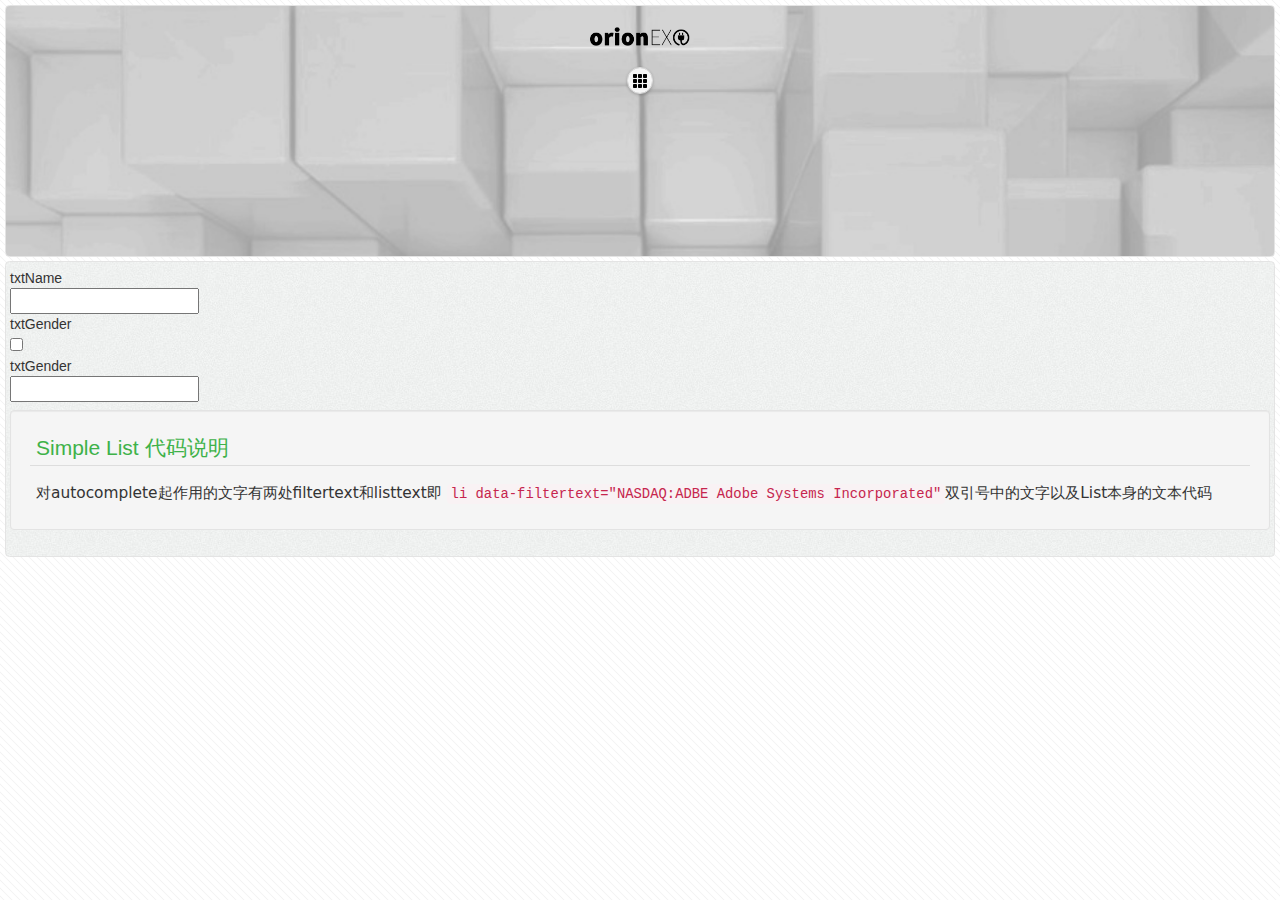
==== commit 6cd313b3: "work on taskActionViewModel.js" ====
--- a/dynamic-create-form-items.html
+++ b/dynamic-create-form-items.html
@@ -1,105 +1,125 @@
 <!doctype html>
 <head>
-    <meta charset="utf-8">
-    <meta name="viewport" content="width=device-width, initial-scale=1, user-scalable=no, target-densitydpi=device-dpi">
-    <title>orionEX</title>
-    <link href="style/themes/jquery.mobile-1.4.5.min.css" rel="stylesheet" type="text/css"/>
-    <link rel="stylesheet" href="style/themes/bladecolor.min.css"/>
-    <link rel="stylesheet" href="style/themes/bootstrap.min.css">
-    <link rel="stylesheet" href="style/themes/font-awesome.min.css">
-    <link rel="stylesheet" href="style/themes/jqm-demos.css">
-    <script src="lib/jquery.min.js"></script>
-    <script src="lib/jquery.mobile-1.4.5.js"></script>
-    <script src="lib/knockout-3.2.0.min.js"></script>
-    <script src="lib/oex/jqm-knockout.js"></script>
-    <script src="lib/knockout-switch-case.js"></script>
-    <link rel="shortcut icon" href="favicon.ico">
+   <meta charset="utf-8">
+   <meta name="viewport" content="width=device-width, initial-scale=1, user-scalable=no, target-densitydpi=device-dpi">
+   <title>orionEX</title>
+   <link href="style/themes/jquery.mobile-1.4.5.min.css" rel="stylesheet" type="text/css" />
+   <link rel="stylesheet" href="style/themes/bladecolor.min.css" />
+   <link rel="stylesheet" href="style/themes/bootstrap.min.css">
+   <link rel="stylesheet" href="style/themes/font-awesome.min.css">
+   <link rel="stylesheet" href="style/themes/jqm-demos.css">
+   <script src="lib/jquery.min.js"></script>
+   <script src="lib/jquery.mobile-1.4.5.js"></script>
+   <script src="lib/knockout-3.2.0.min.js"></script>
+   <script src="lib/oex/jqm-knockout.js"></script>
+   <script src="lib/knockout-switch-case.js"></script>
+   <link rel="shortcut icon" href="favicon.ico">
 </head>
 <body>
-<div data-role="page" id="logonView" data-theme="a" style="background-image:url(images/bg/graphy-xs.png)">
-    <div data-role="content" style="padding: 3px 3px;">
-        <div class="jqm-block-content" style="margin: 2px 2px; padding: 8px 8px; background-image: url(images/bg/banner15.jpg); background-size:cover; border-color:#E4E4E4;">
-            <p align="center"><img class="popphoto" src="images/exblack.png" height="24px"></p>
-            <div class="ui-nodisc-icon ui-alt-icon" >
-                <!-- Classes added to the wrapper -->
-                <p align="center"><a href="#panelgrid" class="ui-btn ui-shadow ui-corner-all ui-icon-grid ui-btn-icon-notext ui-btn-inline" style="margin-right: 0px;">grid</a></p>
+   <div data-role="page" id="logonView" data-theme="a" style="background-image: url(images/bg/graphy-xs.png)">
+      <div data-role="content" style="padding: 3px 3px;">
+         <div class="jqm-block-content" style="margin: 2px 2px; padding: 8px 8px; background-image: url(images/bg/banner15.jpg); background-size: cover; border-color: #E4E4E4;">
+            <p align="center">
+               <img class="popphoto" src="images/exblack.png" height="24px">
+            </p>
+            <div class="ui-nodisc-icon ui-alt-icon">
+               <!-- Classes added to the wrapper -->
+               <p align="center"><a href="#panelgrid" class="ui-btn ui-shadow ui-corner-all ui-icon-grid ui-btn-icon-notext ui-btn-inline" style="margin-right: 0px;">grid</a></p>
             </div>
-        </div>
-        <div class="jqm-block-content" style="margin: 2px 2px; margin-top:4px; padding: 6px 4px; background-image:url(images/tweets-bg.jpg); border-color:#E4E4E4;">
+         </div>
+         <div class="jqm-block-content" style="margin: 2px 2px; margin-top: 4px; padding: 6px 4px; background-image: url(images/tweets-bg.jpg); border-color: #E4E4E4;">
             <form class="ui-filterable">
-                <div  data-bind="template: {name:'listTemplate', foreach:listItems}">
-
-                </div>
+               <div data-bind="template: { name: 'listTemplate', foreach: listItems }">
+               </div>
             </form>
 
 
             <script type="text/html" id="listTemplate">
-                <br>
-                <!-- ko switch: $data.type -->
-                <!-- ko case: 'string' -->
-                <input type="text" />
+               <div data-bind="text: $data.name"></div>
+               <!-- ko switch: $data.type -->
 
-                <!--/ko-->
-                <!-- ko case: 'boolean' -->
-                <input type="checkbox">
-                <!--/ko-->
-                <!--/ko-->
+               <!-- ko case: 'date' -->
+               <input type="date" />
+               <!--/ko-->
+               <!-- ko case: 'enum' -->
+               <select data-shadow="false">
+                  <!-- ko foreach: $root.tasks -->
+                  <option data-bind="text: name, value: id"></option>
+                  <!-- /ko -->
+               </select>
+               <!--/ko-->
+               <!-- ko case: 'string' -->
+               <input type="text" />
+               <!--/ko-->
+               <!-- ko case: 'boolean' -->
+               <input type="checkbox">
+               <!--/ko-->
 
+               <!--/ko-->
             </script>
-            <div class="well" style="margin-top:8px;">
-                <h3 style="padding: 6px 6px;">Simple List 代码说明</h3>
-                <p style="padding: 6px 6px;">对autocomplete起作用的文字有两处filtertext和listtext即 <code>li data-filtertext="NASDAQ:ADBE Adobe Systems Incorporated"</code>双引号中的文字以及List本身的文本代码</p>
+            
+<!--            <textarea cols="40" rows="8" id="textarea-18"></textarea>-->
+            <div class="well" style="margin-top: 8px;">
+               <h3 style="padding: 6px 6px;">Simple List 代码说明</h3>
+               <p style="padding: 6px 6px;">对autocomplete起作用的文字有两处filtertext和listtext即 <code>li data-filtertext="NASDAQ:ADBE Adobe Systems Incorporated"</code>双引号中的文字以及List本身的文本代码</p>
             </div>
-        </div>
-    </div>
-    <div data-role="panel" id="panelgrid" data-position-fixed="true" data-position="left" data-display="overlay" data-theme="a">
-        <p align="center"><img class="popphoto" src="images/exsm.png" height="18px"></p>
-        <ul data-role="listview" data-inset="true" data-theme="b" class="ui-nodisc-icon ui-alt-icon">
-            <li><a href="#" rel="external"> <img src="images/unknown.png" alt="plan" class="ui-li-icon"><font size="2">文档</font></a></li>
-            <li><a href="#" rel="external"> <img src="images/ufo.png" alt="plan" class="ui-li-icon"><font size="2">样例</font></a></li>
-        </ul>
-        <div class="ui-nodisc-icon ui-alt-icon">
+         </div>
+      </div>
+      <div data-role="panel" id="panelgrid" data-position-fixed="true" data-position="left" data-display="overlay" data-theme="a">
+         <p align="center">
+            <img class="popphoto" src="images/exsm.png" height="18px">
+         </p>
+         <ul data-role="listview" data-inset="true" data-theme="b" class="ui-nodisc-icon ui-alt-icon">
+            <li><a href="#" rel="external">
+               <img src="images/unknown.png" alt="plan" class="ui-li-icon"><font size="2">文档</font></a></li>
+            <li><a href="#" rel="external">
+               <img src="images/ufo.png" alt="plan" class="ui-li-icon"><font size="2">样例</font></a></li>
+         </ul>
+         <div class="ui-nodisc-icon ui-alt-icon">
             <p align="center"><a href="#" data-rel="close" class="ui-btn ui-shadow ui-corner-all ui-icon-back ui-btn-icon-notext ui-btn-inline" style="margin-right: 0px;">back</a></p>
-        </div>
-    </div>
-    <div data-role="popup" id="popupMessage" data-overlay-theme="a" data-theme="b" data-transition="pop" style="max-width:320px;" class="ui-corner-all">
-        <div data-role="content" data-theme="d" class="ui-corner-bottom ui-content">
-            <p align="center"><i class="fa fa-2x fa-frown-o"></i><br>
-                <br>
-                <font size="2">检查网络连接及用户名和密码</font></p>
+         </div>
+      </div>
+      <div data-role="popup" id="popupMessage" data-overlay-theme="a" data-theme="b" data-transition="pop" style="max-width: 320px;" class="ui-corner-all">
+         <div data-role="content" data-theme="d" class="ui-corner-bottom ui-content">
+            <p align="center">
+               <i class="fa fa-2x fa-frown-o"></i>
+               <br>
+               <br>
+               <font size="2">检查网络连接及用户名和密码</font>
+            </p>
             <br>
-            <p align="center"><a href="#" data-role="button"  data-rel="back" data-transition="flow" data-theme="d">确定</a></p>
-        </div>
-    </div>
-</div>
+            <p align="center"><a href="#" data-role="button" data-rel="back" data-transition="flow" data-theme="d">确定</a></p>
+         </div>
+      </div>
+   </div>
 
-<script language="javascript">
-    $(function(){
-        var list = [{
-            type:"string",
-            name:"txtName",
-            id:"txtName",
-            value:"abc"
-        },
-            {
-                type:"boolean",
-                name:"txtGender",
-                id:"txtGender",
-                value:"true"
-            },
-            {
-                type:"string",
-                name:"txtGender",
-                id:"txtGender",
-                value:"true"
-            },
+   <script language="javascript">
+      $(function () {
+         var list = [{
+            type: "string",
+            name: "txtName",
+            id: "txtName",
+            value: "abc"
+         },
+             {
+                type: "boolean",
+                name: "txtGender",
+                id: "txtGender",
+                value: "true"
+             },
+             {
+                type: "string",
+                name: "txtGender",
+                id: "txtGender",
+                value: "true"
+             },
 
-        ];
-        var viewmodel = {listItems : ko.observableArray(list)};
-        ko.applyBindings(viewmodel, document.getElementById("logonView"));
-    });
+         ];
+         var viewmodel = { listItems: ko.observableArray(list) };
+         ko.applyBindings(viewmodel, document.getElementById("logonView"));
+      });
 
-</script>
+   </script>
 </body>
 
 </html>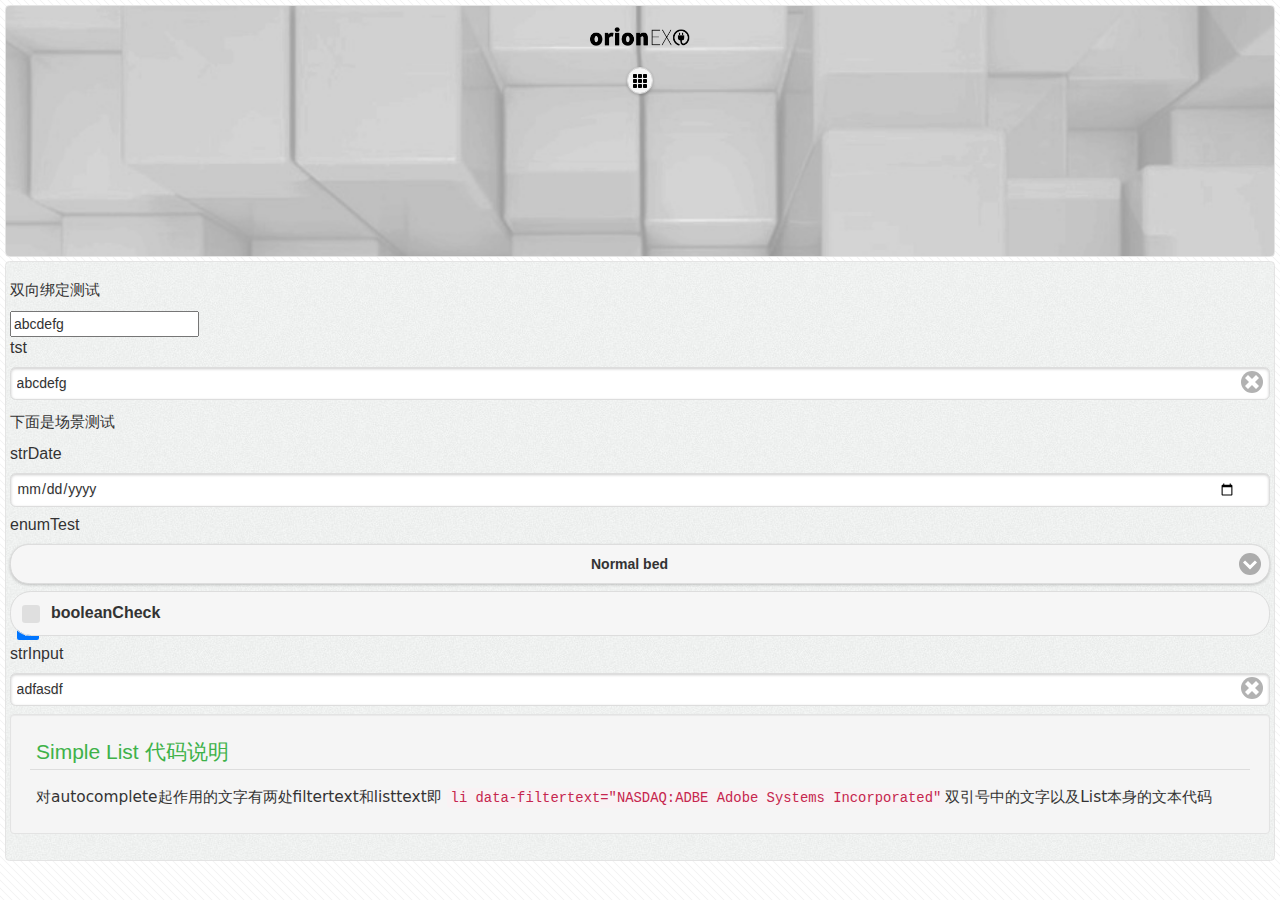
==== commit 9f7844e8: "add the dynamic form item control" ====
--- a/dynamic-create-form-items.html
+++ b/dynamic-create-form-items.html
@@ -12,6 +12,7 @@
    <script src="lib/jquery.mobile-1.4.5.js"></script>
    <script src="lib/knockout-3.2.0.min.js"></script>
    <script src="lib/oex/jqm-knockout.js"></script>
+   <script src="lib/oex/jqm-ctr.js"></script>
    <script src="lib/knockout-switch-case.js"></script>
    <link rel="shortcut icon" href="favicon.ico">
 </head>
@@ -29,10 +30,22 @@
          </div>
          <div class="jqm-block-content" style="margin: 2px 2px; margin-top: 4px; padding: 6px 4px; background-image: url(images/tweets-bg.jpg); border-color: #E4E4E4;">
             <form class="ui-filterable">
-               <div data-bind="template: { name: 'listTemplate', foreach: listItems }">
+               <p>双向绑定测试</p>
+            <input type="input" data-bind="value:mockitem.value"/>
+            <div data-bind="dynamicUIControl:mockitem,with:mockitem"></div>
+
+            </form>
+            <p>下面是场景测试</p>
+            <form class="ui-filterable">
+               <div data-bind="template: { name: 'listTemplate1', foreach: listItems }">
                </div>
+
             </form>
 
+
+            <script type="text/html" id="listTemplate1">
+               <div data-bind="dynamicUIControl:$data"></div>
+            </script>
 
             <script type="text/html" id="listTemplate">
                <div data-bind="text: $data.name"></div>
@@ -49,6 +62,7 @@
                </select>
                <!--/ko-->
                <!-- ko case: 'string' -->
+
                <input type="text" />
                <!--/ko-->
                <!-- ko case: 'boolean' -->
@@ -96,26 +110,53 @@
    <script language="javascript">
       $(function () {
          var list = [{
-            type: "string",
-            name: "txtName",
+            type: "date",
+            name: "strDate",
             id: "txtName",
-            value: "abc"
+            value: "01/01/2016",//javascript的属性名不能有‘-’，代码里已经处理了
+            option:{data_bind:"value:value",data_theme:"b",data_clear_btn:"true",name:"email",id:"email",placeholder:"xxx"}
          },
+            {
+               type: "enum",
+               name: "enumTest",
+               id: "enumTest",
+               value: "kingsize",//javascript的属性名不能有‘-’，代码里已经处理了
+               option:{data_bind:"value:value",data_theme:"b",name:"enumTest",id:"enumTest"},
+               enumValues : [
+                  {
+                     id : "normal",
+                     "name" : "Normal bed"
+                  },
+                  {
+                     id : "kingsize",
+                     name : "Kingsize bed"
+                  }]
+            },
              {
                 type: "boolean",
-                name: "txtGender",
-                id: "txtGender",
-                value: "true"
+                name: "booleanCheck",
+                id: "booleanCheck",
+                value: true,
+                option:{data_bind:"checked:value",data_theme:"b",name:"booleanCheck",id:"booleanCheck"}
              },
              {
                 type: "string",
-                name: "txtGender",
-                id: "txtGender",
-                value: "true"
+                name: "strInput",
+                id: "strInput",
+                value: "adfasdf",
+                option:{data_bind:"value:value",data_theme:"b",data_clear_btn:"true",name:"strInput",id:"strInput",placeholder:"xxx"}
+
              },
 
          ];
-         var viewmodel = { listItems: ko.observableArray(list) };
+         var viewmodel = { listItems: ko.observableArray(list),mockitem:{
+            type: "string",
+            name:"tst" ,
+            id: "tst",
+            value: ko.observable("abcdefg"),
+            option:{data_bind:"value:value",data_theme:"b",data_clear_btn:"true",name:"email",id:"email",placeholder:"xxx"}
+         }
+         };
          ko.applyBindings(viewmodel, document.getElementById("logonView"));
       });
 
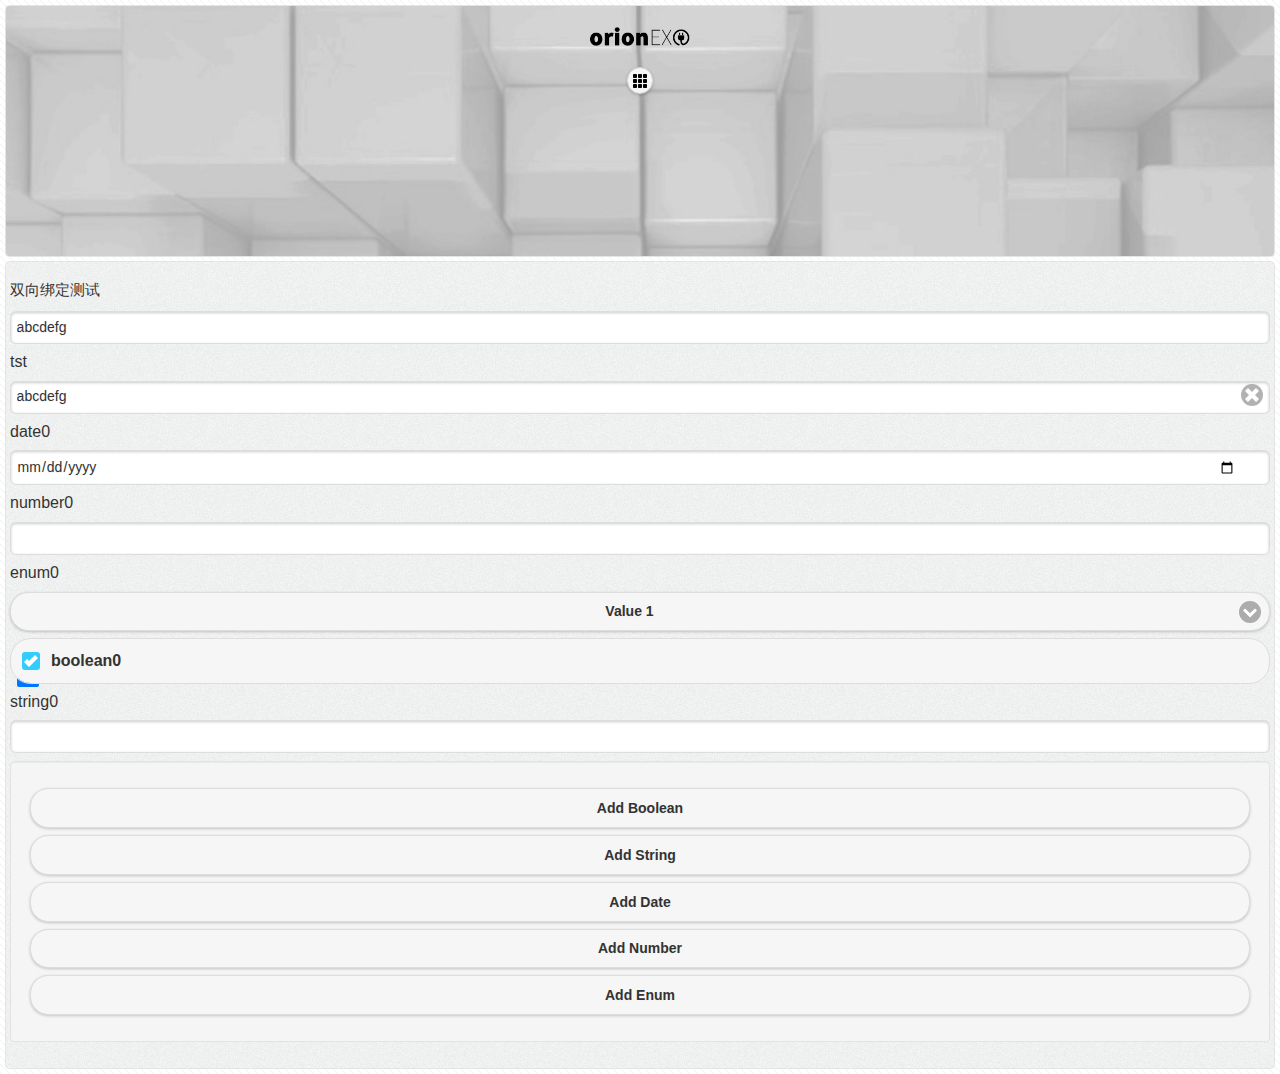
==== commit 70e7c8e4: "fix the issue that checkbox data-bind doesn't work" ====
--- a/dynamic-create-form-items.html
+++ b/dynamic-create-form-items.html
@@ -1,4 +1,5 @@
 <!doctype html>
+<html>
 <head>
    <meta charset="utf-8">
    <meta name="viewport" content="width=device-width, initial-scale=1, user-scalable=no, target-densitydpi=device-dpi">
@@ -10,14 +11,16 @@
    <link rel="stylesheet" href="style/themes/jqm-demos.css">
    <script src="lib/jquery.min.js"></script>
    <script src="lib/jquery.mobile-1.4.5.js"></script>
+
    <script src="lib/knockout-3.2.0.min.js"></script>
-   <script src="lib/oex/jqm-knockout.js"></script>
-   <script src="lib/oex/jqm-ctr.js"></script>
-   <script src="lib/knockout-switch-case.js"></script>
+   <!-- <script src="lib/oex/jqm-knockout.js"></script>-->
+   <script src="lib/oex/utils.js"></script>
+   <script src="lib/oex/jqm-checked.js"></script>
+    <script src="lib/oex/jqm-ctr.js"></script>
    <link rel="shortcut icon" href="favicon.ico">
 </head>
 <body>
-   <div data-role="page" id="logonView" data-theme="a" style="background-image: url(images/bg/graphy-xs.png)">
+   <div data-role="page" id="pageView" data-theme="a" style="background-image: url(images/bg/graphy-xs.png)">
       <div data-role="content" style="padding: 3px 3px;">
          <div class="jqm-block-content" style="margin: 2px 2px; padding: 8px 8px; background-image: url(images/bg/banner15.jpg); background-size: cover; border-color: #E4E4E4;">
             <p align="center">
@@ -29,53 +32,29 @@
             </div>
          </div>
          <div class="jqm-block-content" style="margin: 2px 2px; margin-top: 4px; padding: 6px 4px; background-image: url(images/tweets-bg.jpg); border-color: #E4E4E4;">
+            <form class="ui-filterable" style="">
+               <p>双向绑定测试</p>
+               <input type="text" data-bind="value: mockitem.value" />
+               <div data-bind="dynamicUIControl: mockitem, with: mockitem"></div>
+
+            </form>
             <form class="ui-filterable">
-               <p>双向绑定测试</p>
-            <input type="input" data-bind="value:mockitem.value"/>
-            <div data-bind="dynamicUIControl:mockitem,with:mockitem"></div>
-
+               <div data-bind="template: { name: 'listTemplate', foreach: listItems }">
+               </div>
             </form>
-            <p>下面是场景测试</p>
-            <form class="ui-filterable">
-               <div data-bind="template: { name: 'listTemplate1', foreach: listItems }">
-               </div>
-
-            </form>
-
-
-            <script type="text/html" id="listTemplate1">
-               <div data-bind="dynamicUIControl:$data"></div>
+
+
+            <script type="text/html" id="listTemplate">
+               <div data-bind="dynamicUIControl: $data"></div>
             </script>
-
-            <script type="text/html" id="listTemplate">
-               <div data-bind="text: $data.name"></div>
-               <!-- ko switch: $data.type -->
-
-               <!-- ko case: 'date' -->
-               <input type="date" />
-               <!--/ko-->
-               <!-- ko case: 'enum' -->
-               <select data-shadow="false">
-                  <!-- ko foreach: $root.tasks -->
-                  <option data-bind="text: name, value: id"></option>
-                  <!-- /ko -->
-               </select>
-               <!--/ko-->
-               <!-- ko case: 'string' -->
-
-               <input type="text" />
-               <!--/ko-->
-               <!-- ko case: 'boolean' -->
-               <input type="checkbox">
-               <!--/ko-->
-
-               <!--/ko-->
-            </script>
-            
-<!--            <textarea cols="40" rows="8" id="textarea-18"></textarea>-->
+            <!-- string，long，date，enum，boolean-->
+            <!--<textarea cols="40" rows="8" id="textarea-18"></textarea>-->
             <div class="well" style="margin-top: 8px;">
-               <h3 style="padding: 6px 6px;">Simple List 代码说明</h3>
-               <p style="padding: 6px 6px;">对autocomplete起作用的文字有两处filtertext和listtext即 <code>li data-filtertext="NASDAQ:ADBE Adobe Systems Incorporated"</code>双引号中的文字以及List本身的文本代码</p>
+               <button data-bind="click: addBoolean">Add Boolean</button>
+               <button data-bind="click: addString">Add String</button>
+               <button data-bind="click: addDate">Add Date</button>
+               <button data-bind="click: addNumber">Add Number</button>
+               <button data-bind="click: addEnum">Add Enum</button>
             </div>
          </div>
       </div>
@@ -111,56 +90,121 @@
       $(function () {
          var list = [{
             type: "date",
-            name: "strDate",
-            id: "txtName",
+            name: "date0",
+            id: "date0",
             value: "01/01/2016",//javascript的属性名不能有‘-’，代码里已经处理了
-            option:{data_bind:"value:value",data_theme:"b",data_clear_btn:"true",name:"email",id:"email",placeholder:"xxx"}
+            option: { data_theme: "b", data_clear_btn: "true", name: "date0", id: "date0", placeholder: "" }
          },
             {
-               type: "enum",
-               name: "enumTest",
-               id: "enumTest",
-               value: "kingsize",//javascript的属性名不能有‘-’，代码里已经处理了
-               option:{data_bind:"value:value",data_theme:"b",name:"enumTest",id:"enumTest"},
-               enumValues : [
+               type: "number",
+               name: "number0",
+               id: "number0",
+               value: "01/01/2016",//javascript的属性名不能有‘-’，代码里已经处理了
+               option: { data_theme: "b", data_clear_btn: "true", name: "number0", id: "number0", placeholder: "" }
+            },
+         {
+            type: "enum",
+            name: "enum0",
+            id: "enum0",
+            value: "kingsize",//javascript的属性名不能有‘-’，代码里已经处理了
+            option: { data_theme: "b", name: "enum0", id: "enum0" },
+            enumValues: [
+            {
+               id: "Value1",
+               "name": "Value 1"
+            },
+            {
+               id: "Value2",
+               name: "Value 2"
+            }]
+         },
+         {
+            type: "boolean",
+            name: "boolean0",
+            id: "boolean0",
+            value: true,
+            option: { /*data_bind: "checked:value",*/ data_theme: "b", name: "boolean0", id: "boolean0" }
+         },
+         {
+            type: "string",
+            name: "string0",
+            id: "string0",
+            value: "",
+            option: { data_theme: "b", data_clear_btn: "true", name: "string0", id: "string0", placeholder: "" }
+
+         }];
+         var viewmodel = {
+            addBoolean: function () {
+               var name = "boolean" + this.listItems().length;
+               this.listItems.push({
+                  type: "boolean",
+                  name: name,
+                  id: name,
+                  value: true,
+                  option: { data_theme: "b", name: name, id: name }
+               });
+            },
+            addDate: function () {
+               var name = "date" + this.listItems().length;
+               this.listItems.push({
+                  type: "date",
+                  name: name,
+                  id: name,
+                  value: "2012-06-22",
+                  option: { data_theme: "b", data_clear_btn: "true", name: name, id: name, placeholder: "" }
+               });
+            },
+            addString: function () {
+               var name = "string" + this.listItems().length;
+               this.listItems.push({
+                  type: "string",
+                  name: name,
+                  id: name,
+                  value: "a",
+                  option: { data_theme: "b", data_clear_btn: "true", name: name, id: name, placeholder: "" }
+               });
+            },
+            addNumber: function () {
+               var name = "number" + this.listItems().length;
+               this.listItems.push({
+                  type: "number",
+                  name: name,
+                  id: name,
+                  value: 12,
+                  option: { data_theme: "b", data_clear_btn: "true", name: "number0", id: "number0", placeholder: "" }
+               });
+            },
+            addEnum: function () {
+               var name = "enum" + this.listItems().length;
+               this.listItems.push({
+                  type: "enum",
+                  name: name,
+                  id: name,
+                  value: "Value2",//javascript的属性名不能有‘-’，代码里已经处理了
+                  option: { data_theme: "b", name: name, id: name },
+                  enumValues: [
                   {
-                     id : "normal",
-                     "name" : "Normal bed"
+                     id: "Value1",
+                     "name": "Value 1"
                   },
                   {
-                     id : "kingsize",
-                     name : "Kingsize bed"
+                     id: "Value2",
+                     name: "Value 2"
                   }]
-            },
-             {
-                type: "boolean",
-                name: "booleanCheck",
-                id: "booleanCheck",
-                value: true,
-                option:{data_bind:"checked:value",data_theme:"b",name:"booleanCheck",id:"booleanCheck"}
-             },
-             {
-                type: "string",
-                name: "strInput",
-                id: "strInput",
-                value: "adfasdf",
-                option:{data_bind:"value:value",data_theme:"b",data_clear_btn:"true",name:"strInput",id:"strInput",placeholder:"xxx"}
-
-             },
-
-         ];
-         var viewmodel = { listItems: ko.observableArray(list),mockitem:{
-            type: "string",
-            name:"tst" ,
-            id: "tst",
-            value: ko.observable("abcdefg"),
-            option:{data_bind:"value:value",data_theme:"b",data_clear_btn:"true",name:"email",id:"email",placeholder:"xxx"}
-         }
+               });
+            },
+            listItems: ko.observableArray(list), mockitem: {
+               type: "string",
+               name: "tst",
+               id: "tst",
+               value: ko.observable("abcdefg"),
+               option: { data_theme: "b", data_clear_btn: "true", name: "email", id: "email", placeholder: "" }
+            }
          };
-         ko.applyBindings(viewmodel, document.getElementById("logonView"));
+         ko.applyBindings(viewmodel, document.getElementById("pageView"));
       });
 
    </script>
 </body>
 
-</html>+</html>
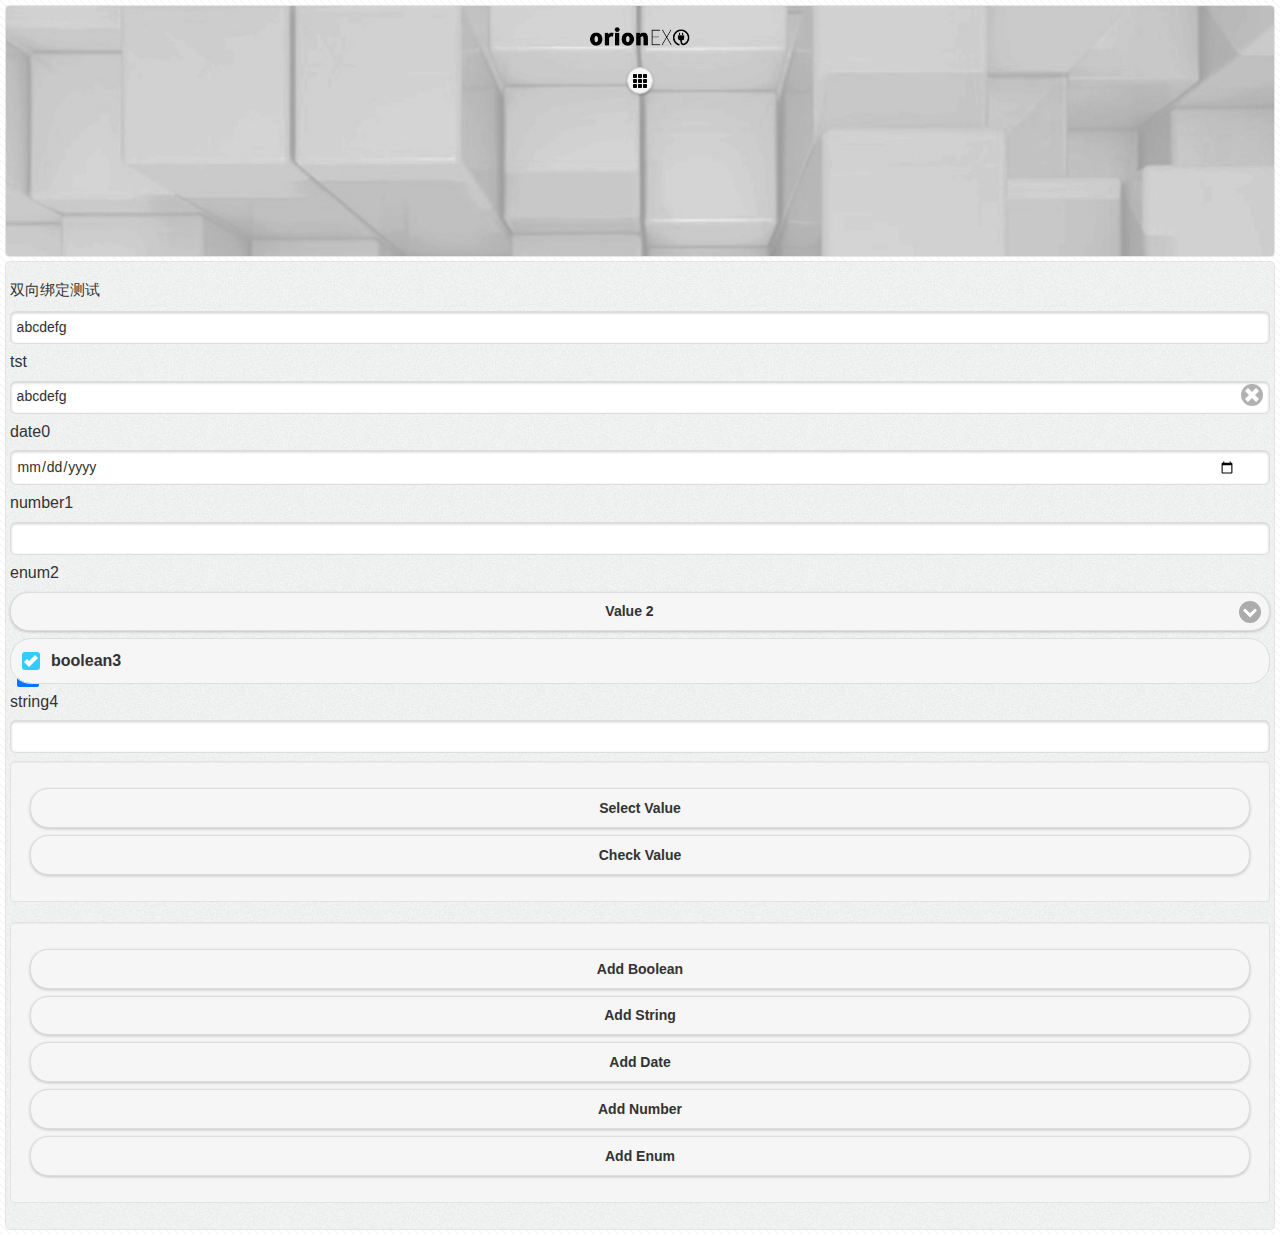
==== commit e5b25766: "fix bugs for select and check controls." ====
--- a/dynamic-create-form-items.html
+++ b/dynamic-create-form-items.html
@@ -16,7 +16,8 @@
    <!-- <script src="lib/oex/jqm-knockout.js"></script>-->
    <script src="lib/oex/utils.js"></script>
    <script src="lib/oex/jqm-checked.js"></script>
-    <script src="lib/oex/jqm-ctr.js"></script>
+   <script src="lib/oex/jqm-selected.js"></script>
+   <script src="lib/oex/jqm-ctr.js"></script>
    <link rel="shortcut icon" href="favicon.ico">
 </head>
 <body>
@@ -50,6 +51,10 @@
             <!-- string，long，date，enum，boolean-->
             <!--<textarea cols="40" rows="8" id="textarea-18"></textarea>-->
             <div class="well" style="margin-top: 8px;">
+               <button data-bind="click: selectValue">Select Value</button>
+               <button data-bind="click: checkValue">Check Value</button>
+            </div>
+            <div class="well" style="margin-top: 8px;">
                <button data-bind="click: addBoolean">Add Boolean</button>
                <button data-bind="click: addString">Add String</button>
                <button data-bind="click: addDate">Add Date</button>
@@ -97,17 +102,17 @@
          },
             {
                type: "number",
-               name: "number0",
-               id: "number0",
+               name: "number1",
+               id: "number1",
                value: "01/01/2016",//javascript的属性名不能有‘-’，代码里已经处理了
-               option: { data_theme: "b", data_clear_btn: "true", name: "number0", id: "number0", placeholder: "" }
+               option: { data_theme: "b", data_clear_btn: "true", name: "number1", id: "number1", placeholder: "" }
             },
          {
             type: "enum",
-            name: "enum0",
-            id: "enum0",
-            value: "kingsize",//javascript的属性名不能有‘-’，代码里已经处理了
-            option: { data_theme: "b", name: "enum0", id: "enum0" },
+            name: "enum2",
+            id: "enum2",
+            value: ko.observable("Value2"),//javascript的属性名不能有‘-’，代码里已经处理了
+            option: { data_theme: "b", name: "enum2", id: "enum2" },
             enumValues: [
             {
                id: "Value1",
@@ -120,20 +125,26 @@
          },
          {
             type: "boolean",
-            name: "boolean0",
-            id: "boolean0",
-            value: true,
-            option: { /*data_bind: "checked:value",*/ data_theme: "b", name: "boolean0", id: "boolean0" }
+            name: "boolean3",
+            id: "boolean3",
+            value: ko.observable(true),
+            option: { /*data_bind: "checked:value",*/ data_theme: "b", name: "boolean3", id: "boolean3" }
          },
          {
             type: "string",
-            name: "string0",
-            id: "string0",
+            name: "string4",
+            id: "string4",
             value: "",
-            option: { data_theme: "b", data_clear_btn: "true", name: "string0", id: "string0", placeholder: "" }
+            option: { data_theme: "b", data_clear_btn: "true", name: "string4", id: "string4", placeholder: "" }
 
          }];
          var viewmodel = {
+            selectValue: function () {
+               alert(this.listItems()[2].value());
+            },
+            checkValue: function () {
+               alert(this.listItems()[3].value());
+            },
             addBoolean: function () {
                var name = "boolean" + this.listItems().length;
                this.listItems.push({
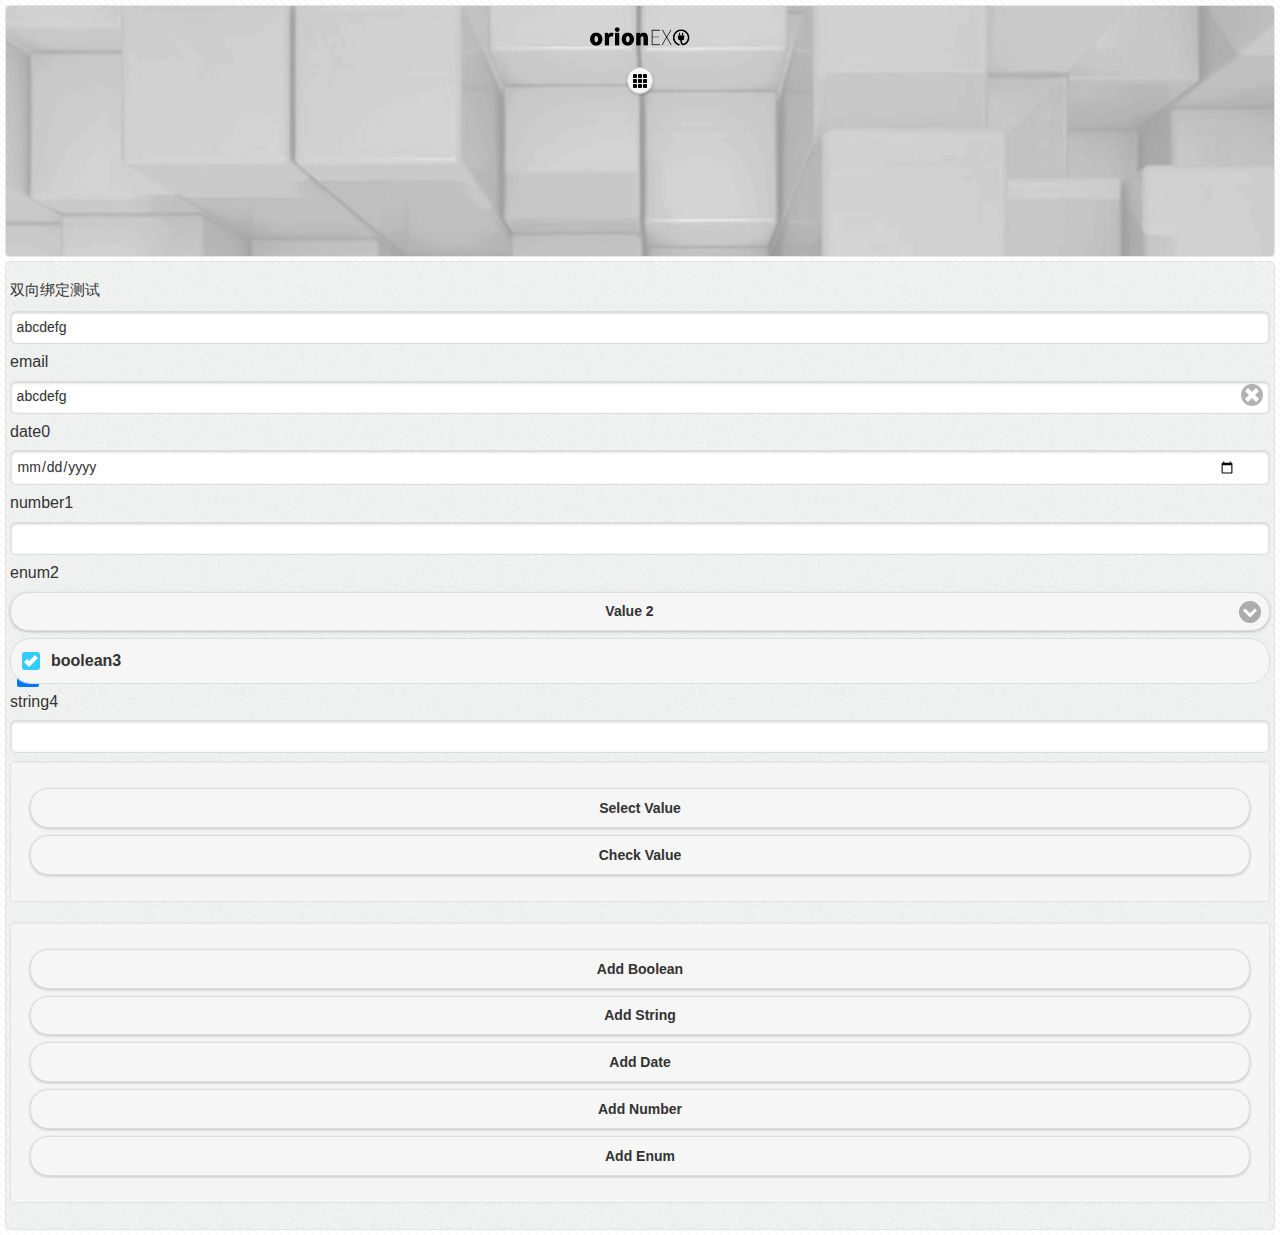
==== commit b5a59555: "fix bug for dynamic form" ====
--- a/dynamic-create-form-items.html
+++ b/dynamic-create-form-items.html
@@ -37,7 +37,6 @@
                <p>双向绑定测试</p>
                <input type="text" data-bind="value: mockitem.value" />
                <div data-bind="dynamicUIControl: mockitem, with: mockitem"></div>
-
             </form>
             <form class="ui-filterable">
                <div data-bind="template: { name: 'listTemplate', foreach: listItems }">
@@ -219,3 +218,18 @@
 </body>
 
 </html>
+
+
+
+<!--
+<div data-bind="dynamicUIControl: $data">
+   <div class="ui-checkbox">
+      <input type="checkbox" name="boolean33" id="Checkbox1" data-theme="b" data-bind="checked: value">
+   </div>
+</div>
+
+
+
+<div class="ui-checkbox">
+   <label for="boolean33" class="ui-btn ui-corner-all ui-btn-b ui-btn-icon-left ui-checkbox-on">boolean33</label>
+   <input type="checkbox" name="boolean33" id="boolean33" data-theme="b" data-bind="checked: value"></div>-->
